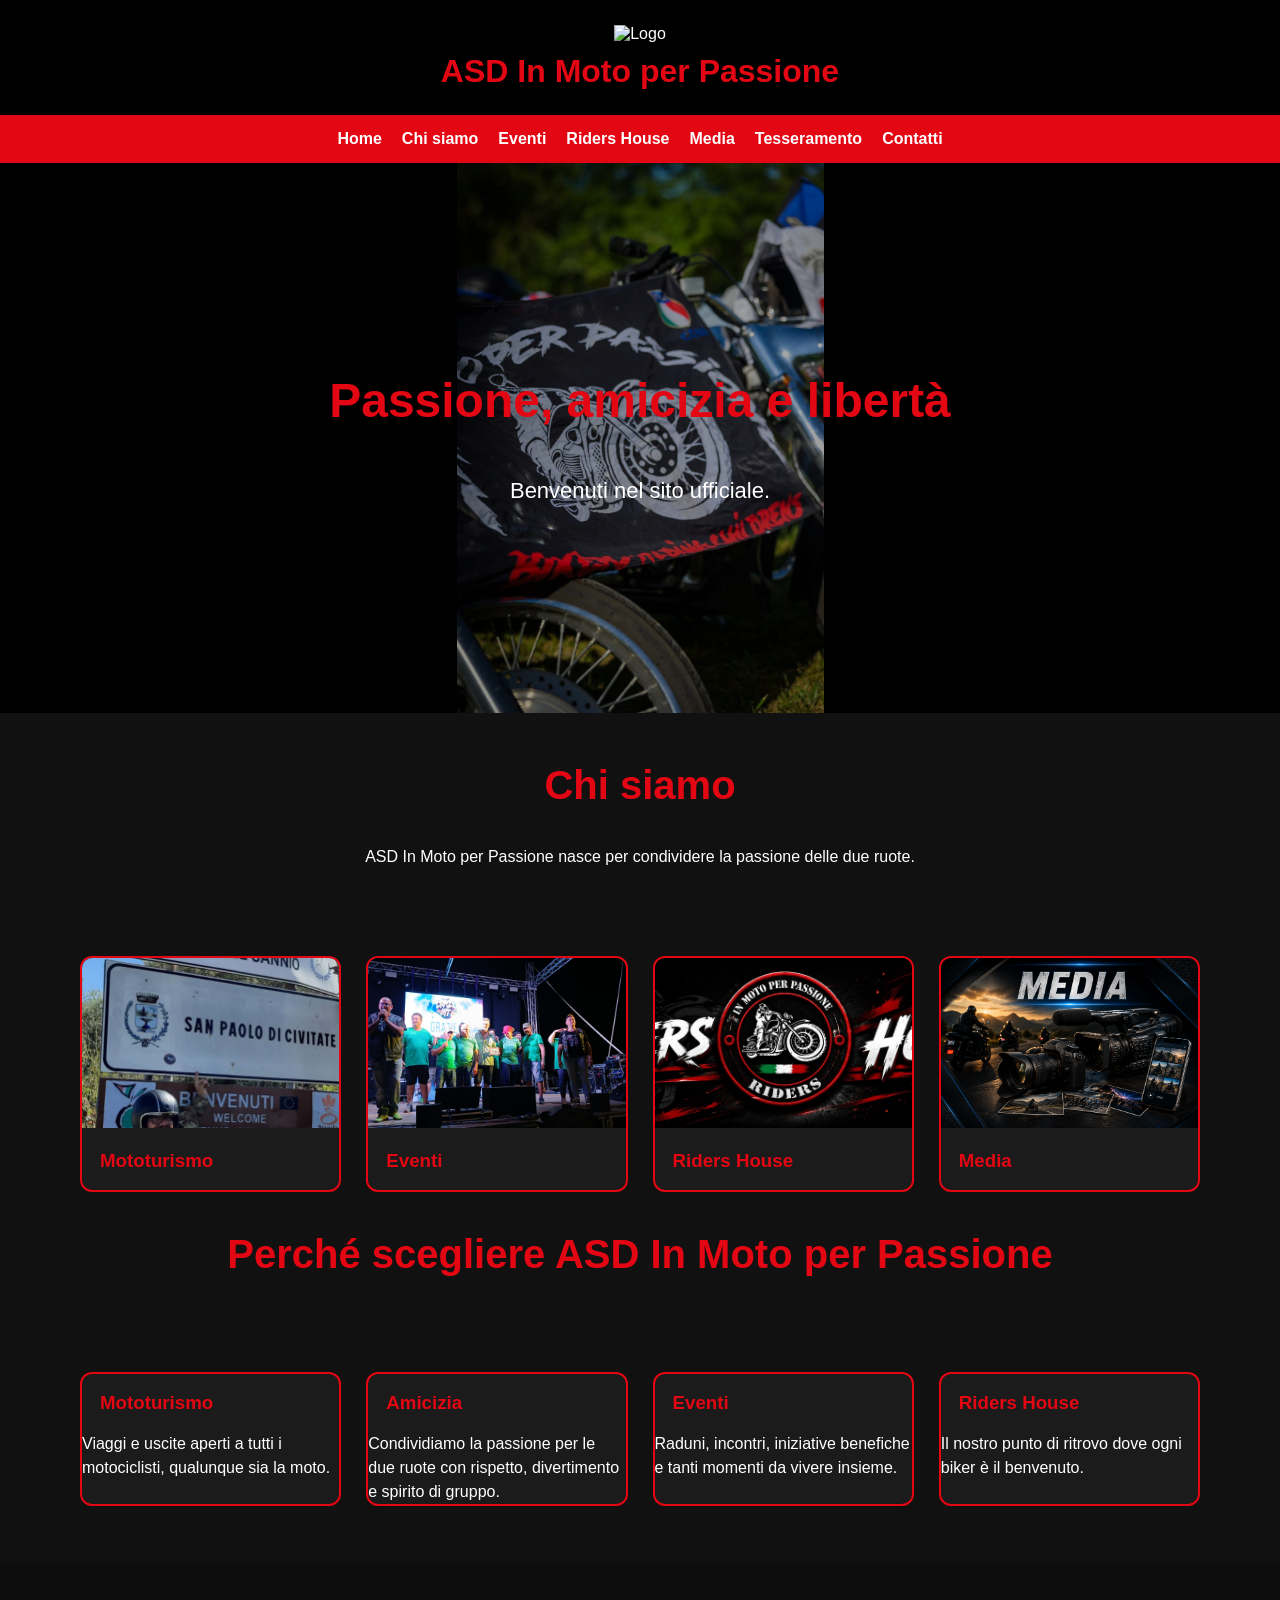
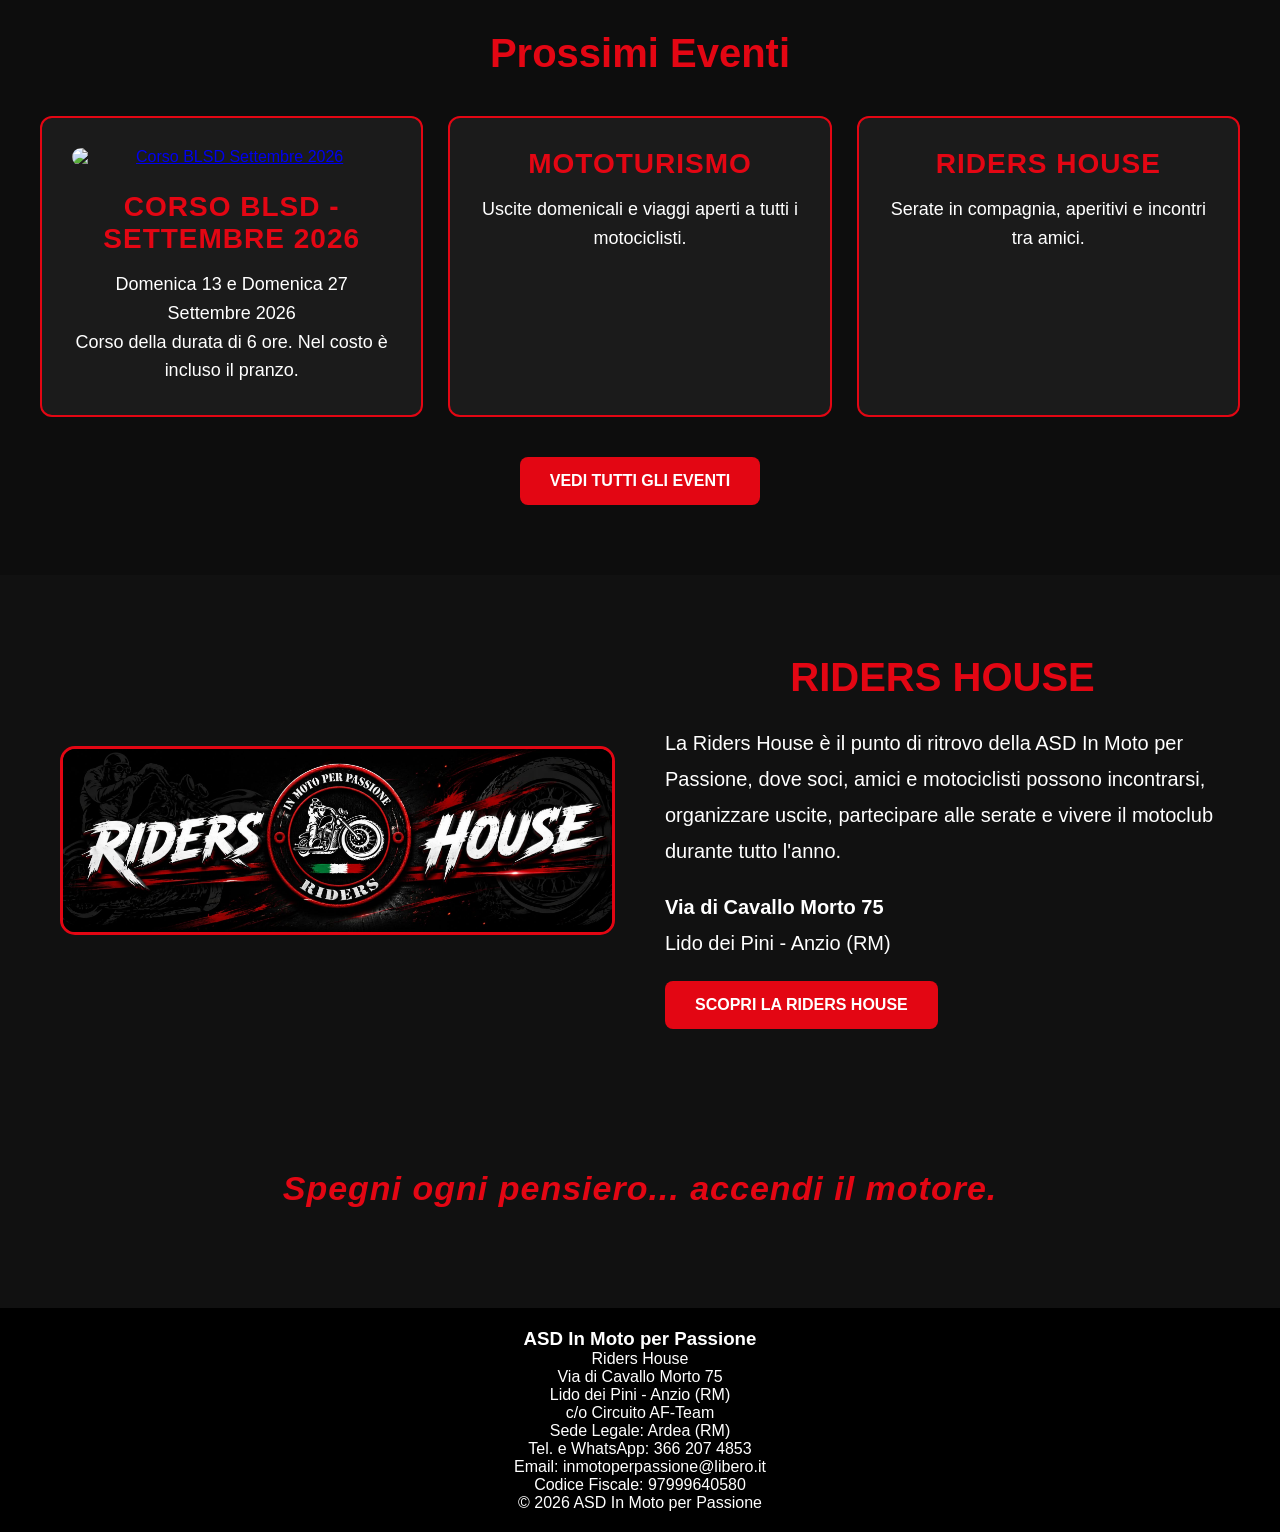
==== index.html @ 9c7b8a64 "Add files via upload" ====
<!DOCTYPE html><html lang="it"><head><meta charset="UTF-8"><meta name="viewport" content="width=device-width,initial-scale=1"><title>ASD In Moto per Passione</title><link rel="stylesheet" href="css/style.css"></head><body>
<header><img class="logo" src="images/logo.png" alt="Logo"><h1>ASD In Moto per Passione</h1></header>
<nav>
    <a href="index.html">Home</a>
    <a href="chi-siamo.html">Chi siamo</a>
    <a href="eventi.html">Eventi</a>
    <a href="riders-house.html">Riders House</a>
    <a href="media.html">Media</a>
    <a href="tesseramento.html">Tesseramento</a>
    <a href="contatti.html">Contatti</a>
</nav>
<section class="hero"><div class="hero-text"><h2>Passione, amicizia e libertà</h2><p>Benvenuti nel sito ufficiale.</p></div></section>
<section class="chi-siamo"><h2>Chi siamo</h2><p>ASD In Moto per Passione nasce per condividere la passione delle due ruote.</p></section>
<section class="cards">
<div class="card"><img src="images/cards/Mototurismo.jpg"><h3>Mototurismo</h3></div>
<div class="card"><img src="images/cards/eventi.jpg"><h3>Eventi</h3></div>
<div class="card"><img src="images/cards/Ridershouse.jpg"><h3>Riders House</h3></div>
<div class="card"><img src="images/cards/media.jpg" alt="Media"><h3>Media</h3>
</div>
</div>
</section>

<section class="chi-perche">

    <h2>Perché scegliere ASD In Moto per Passione</h2>

    <div class="cards">

        <div class="card">
            <h3>Mototurismo</h3>
            <p>Viaggi e uscite aperti a tutti i motociclisti, qualunque sia la moto.</p>
        </div>

        <div class="card">
            <h3>Amicizia</h3>
            <p>Condividiamo la passione per le due ruote con rispetto, divertimento e spirito di gruppo.</p>
        </div>

        <div class="card">
            <h3>Eventi</h3>
            <p>Raduni, incontri, iniziative benefiche e tanti momenti da vivere insieme.</p>
        </div>

        <div class="card">
            <h3>Riders House</h3>
            <p>Il nostro punto di ritrovo dove ogni biker è il benvenuto.</p>
        </div>

    </div>

</section>

<section class="prossimi-eventi">

    <h2>Prossimi Eventi</h2>

    <div class="eventi-grid">

    <div class="evento-card">

        <a href="eventi.html">
            <img src="images/corso-blsd-settembre-2026.jpg"
                 alt="Corso BLSD Settembre 2026">
        </a>

        <h3>Corso BLSD - Settembre 2026</h3>

        <p>
            Domenica 13 e Domenica 27 Settembre 2026
        </p>

        <p>
            Corso della durata di 6 ore.
            Nel costo è incluso il pranzo.
        </p>

    </div>


    <div class="evento-card">

        <h3>Mototurismo</h3>

        <p>
            Uscite domenicali e viaggi aperti
            a tutti i motociclisti.
        </p>

    </div>


    <div class="evento-card">

        <h3>Riders House</h3>

        <p>
            Serate in compagnia, aperitivi
            e incontri tra amici.
        </p>

    </div>


</div>

    <p style="margin-top:40px;">
        <a href="eventi.html" class="btn-evento">VEDI TUTTI GLI EVENTI</a>
    </p>

</section>

<section class="riders-home">

    <div class="riders-img">
        <img src="images/cards/Ridershouse.jpg" alt="Riders House">
    </div>

    <div class="riders-info">

        <h2>RIDERS HOUSE</h2>

        <p>
            La Riders House è il punto di ritrovo della ASD In Moto per Passione,
            dove soci, amici e motociclisti possono incontrarsi, organizzare uscite,
            partecipare alle serate e vivere il motoclub durante tutto l'anno.
        </p>

        <p>
            <strong>Via di Cavallo Morto 75</strong><br>
            Lido dei Pini - Anzio (RM)
        </p>

        <a href="riders-house.html" class="btn-evento">
            SCOPRI LA RIDERS HOUSE
        </a>

    </div>

</section>

<section class="motto">

    <p>
        Spegni ogni pensiero... accendi il motore.
    </p>

</section>

<footer>

    <h3>ASD In Moto per Passione</h3>

    <p>
        Riders House<br>
        Via di Cavallo Morto 75<br>
        Lido dei Pini - Anzio (RM)<br>
        c/o Circuito AF-Team
    </p>

    <p>
        Sede Legale: Ardea (RM)
    </p>

    <p>
        Tel. e WhatsApp: 366 207 4853<br>
        Email: inmotoperpassione@libero.it
    </p>

    <p>
        Codice Fiscale: 97999640580
    </p>

    <p>
        © 2026 ASD In Moto per Passione
    </p>

</footer>

</body>
</html>
---- css/style.css ----
*{margin:0;padding:0;box-sizing:border-box}
body{font-family:Arial,sans-serif;background:#111;color:#fff}
header{background:#000;text-align:center;padding:25px}
.logo{width:160px;margin-bottom:10px}
header h1{color:#e30613}
nav{display:flex;justify-content:center;gap:20px;background:#e30613;padding:15px;flex-wrap:wrap}
nav a{color:#fff;text-decoration:none;font-weight:bold}
nav a:hover{color:#000}
.hero{
    position:relative;
    height:550px;
    background:url('../images/Home/Bandiera.jpg') center center / contain no-repeat;
    background-color:#000;
}

.hero-text{position:absolute;inset:0;display:flex;flex-direction:column;justify-content:center;align-items:center;text-align:center;background:rgba(0,0,0,.35)}
.hero-text h2{font-size:48px}
.hero-text p{
    font-size:22px;
    margin-top:10px;
    text-align:center;
    width:100%;
}
.chi-siamo{padding:50px 20px;text-align:center}
section h2{
    text-align:center;
    color:#e30613;
    font-size:40px;
    margin-bottom:40px;
}
.cards{display:grid;grid-template-columns:repeat(auto-fit,minmax(220px,1fr));gap:25px;padding:40px;max-width:1200px;margin:auto}
.card{background:#1b1b1b;border:2px solid #e30613;border-radius:12px;overflow:hidden;transition:.3s}
.card:hover{transform:translateY(-8px)}
.card img{width:100%;height:170px;object-fit:cover}
.card h3{padding:18px;color:#e30613}
footer{background:#000;text-align:center;padding:20px;margin-top:40px}
.prossimi-eventi{
    padding:70px 20px;
    background:#0d0d0d;
    text-align:center;
}

.prossimi-eventi h2{
    color:#e30613;
    font-size:40px;
    margin-bottom:40px;
}

.eventi-grid{
    display:grid;
    grid-template-columns:repeat(auto-fit,minmax(240px,1fr));
    gap:25px;
    max-width:1200px;
    margin:auto;
}

.evento-card{
    background:#1b1b1b;
    border:2px solid #e30613;
    border-radius:12px;
    padding:30px;
}

.evento-card h3{
    color:#e30613;
    margin-bottom:20px;
    font-size:24px;
    letter-spacing:1px;
    text-transform:uppercase;
}

.btn-evento{
    display:inline-block;
    padding:15px 30px;
    background:#e30613;
    color:white;
    text-decoration:none;
    border-radius:8px;
    font-weight:bold;
}

.btn-evento:hover{
    background:white;
    color:#e30613;
}.riders-home{
    max-width:1200px;
    margin:80px auto;
    padding:0 20px;
    display:flex;
    align-items:center;
    gap:50px;
    flex-wrap:wrap;
}

.riders-img{
    flex:1;
}

.riders-img img{
    width:100%;
    border-radius:15px;
    border:3px solid #e30613;
}

.riders-info{
    flex:1;
}

.riders-info h2{
    color:#e30613;
    font-size:40px;
    margin-bottom:25px;
}

.riders-info p{
    font-size:20px;
    line-height:1.8;
    margin-bottom:20px;
}.menu {
    display: flex;
    justify-content: center;
    gap: 25px;
    padding: 15px;
    background: #111;
}

.menu a {
    color: white;
    text-decoration: none;
    font-size: 18px;
    font-weight: bold;
}

.menu a:hover {
    color: #e30613;
}.immagine-riders {
    width: 70%;
    max-width: 900px;
    height: auto;
    display: block;
    margin: 30px auto;
    border-radius: 15px;
}.hero-riders{
    text-align:center;
    padding:40px 20px;
}

.hero-riders .immagine-riders{
    width:70%;
    max-width:900px;
    height:auto;
    display:block;
    margin:0 auto;
    border-radius:15px;
}

.hero-riders .hero-text{
    position:relative;
    background:none;
    margin-top:25px;
}.servizi-riders {
    display:grid;
    grid-template-columns:repeat(auto-fit,minmax(220px,1fr));
    gap:25px;
    padding:50px 20px;
    max-width:1200px;
    margin:auto;
}

.card-riders {
    background:#1b1b1b;
    border:2px solid #e30613;
    border-radius:12px;
    padding:25px;
    text-align:center;
    transition:.3s;
}

.card-riders:hover {
    transform:translateY(-8px);
}

.card-riders h3 {
    color:#e30613;
    font-size:24px;
    margin-bottom:15px;
}

.card-riders p {
    line-height:1.6;
}.lista-eventi {
    max-width:1000px;
    margin:40px auto;
    padding:0 20px;
}

.evento-card {
    background:#1b1b1b;
    border:2px solid #e30613;
    border-radius:12px;
    padding:30px;
    text-align:center;
}

.evento-card h3 {
    color:#e30613;
    font-size:28px;
    margin-bottom:15px;
}

.evento-card p {
    font-size:18px;
    line-height:1.6;
}.evento-card img {
    width:100%;
    max-width:700px;
    height:auto;
    display:block;
    margin:0 auto 25px;
    border-radius:12px;
}/* Ridimensionamento card Tesseramento */


.chi-perche .card {
    max-width: 300px;
    margin: 15px auto;
}

.chi-perche .card p {
    font-size: 16px;
    line-height: 1.5;
}.motto{
    text-align:center;
    padding:60px 20px;
    background:#111;
}

.motto p{
    font-size:34px;
    font-style:italic;
    color:#e30613;
    font-weight:bold;
    letter-spacing:1px;
}.contatti-intro{
    text-align:center;
    line-height:1.6;
    font-size:18px;
    margin-bottom:30px;
}
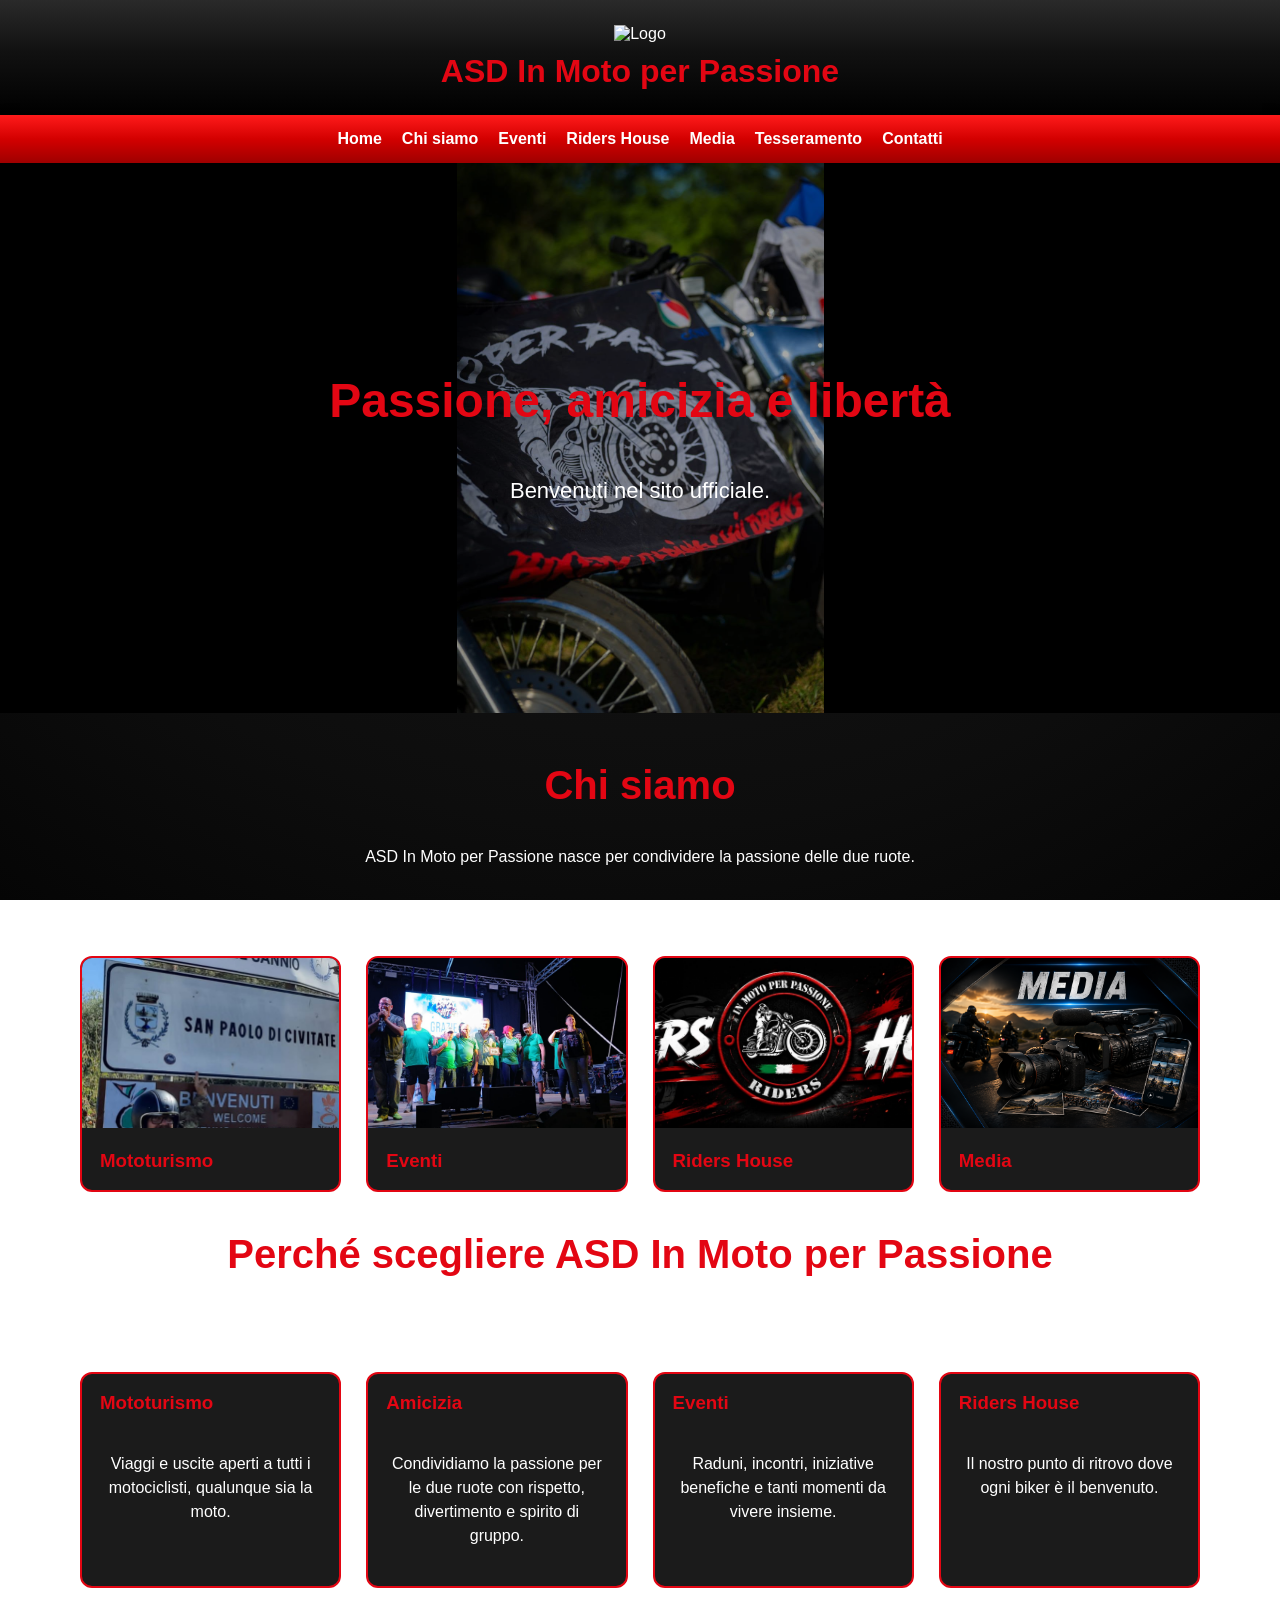
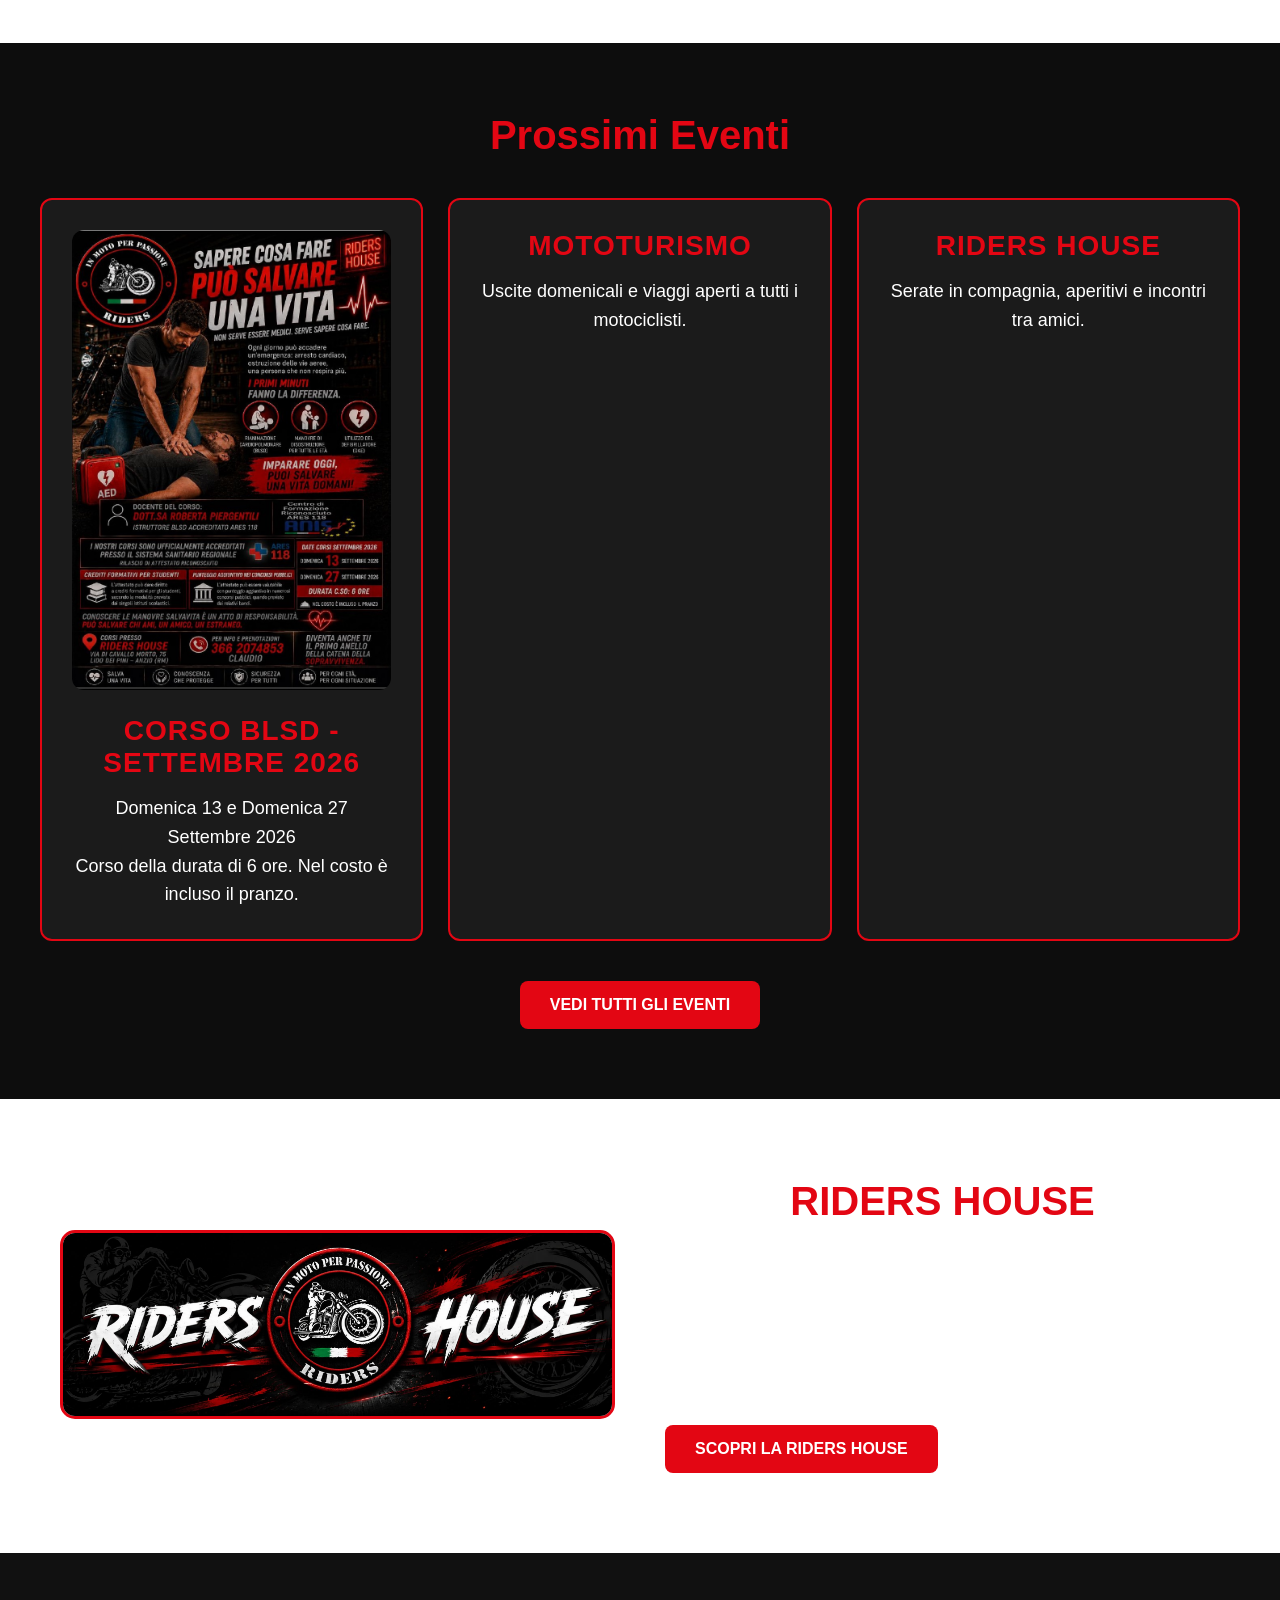
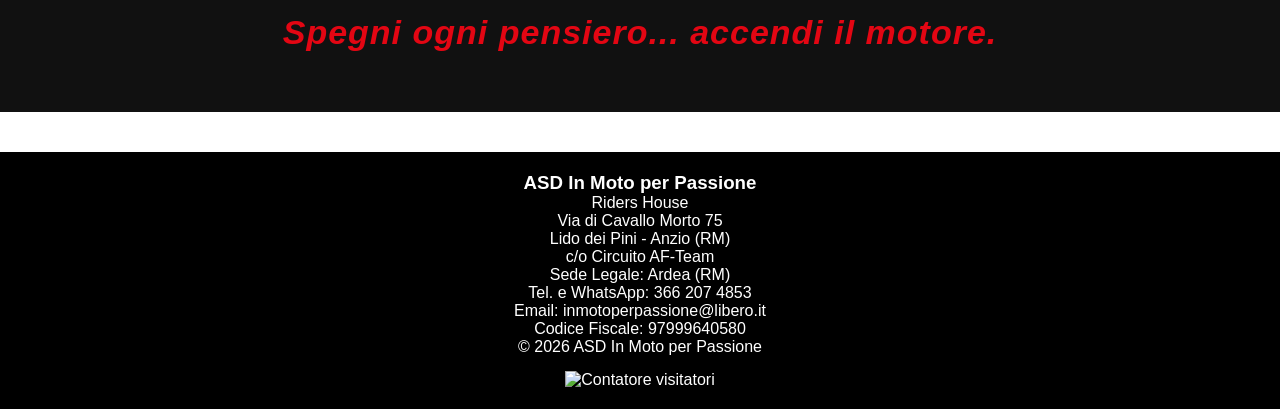
==== commit ac925a05: "Add files via upload" ====
--- a/index.html
+++ b/index.html
@@ -173,7 +173,11 @@
     <p>
         © 2026 ASD In Moto per Passione
     </p>
-
+<div style="text-align:center; margin-top:15px;">
+    <img
+        src="https://visitor-badge.laobi.icu/badge?page_id=bobber1970.in-moto-per-passione&left_text=Visitatori"
+        alt="Contatore visitatori">
+</div>
 </footer>
 
 </body>
--- a/css/style.css
+++ b/css/style.css
@@ -1,9 +1,48 @@
 *{margin:0;padding:0;box-sizing:border-box}
-body{font-family:Arial,sans-serif;background:#111;color:#fff}
-header{background:#000;text-align:center;padding:25px}
+body{
+    font-family:Arial,sans-serif;
+    color:#fff;
+
+    background:
+    radial-gradient(circle at top,#2a2a2a 0%,#151515 40%,#0d0d0d 75%,#050505 100%);
+
+    background-attachment:fixed;
+}
+header{
+    background:
+    linear-gradient(
+        to bottom,
+        #2a2a2a 0%,
+        #111111 45%,
+        #000000 100%
+    );
+
+    text-align:center;
+    padding:25px;
+
+    box-shadow:
+    0 4px 15px rgba(0,0,0,.45);
+}
 .logo{width:160px;margin-bottom:10px}
 header h1{color:#e30613}
-nav{display:flex;justify-content:center;gap:20px;background:#e30613;padding:15px;flex-wrap:wrap}
+nav{
+display:flex;
+justify-content:center;
+gap:20px;
+padding:15px;
+flex-wrap:wrap;
+
+background:
+linear-gradient(
+180deg,
+#ff1b1b,
+#d30000,
+#9f0000
+);
+
+box-shadow:
+0 3px 12px rgba(0,0,0,.35);
+}
 nav a{color:#fff;text-decoration:none;font-weight:bold}
 nav a:hover{color:#000}
 .hero{
@@ -22,6 +61,13 @@
     width:100%;
 }
 .chi-siamo{padding:50px 20px;text-align:center}
+.chi-perche p{
+    max-width:900px;
+    margin:20px auto;
+    font-size:16px;
+    line-height:1.8;
+    text-align:center;
+}
 section h2{
     text-align:center;
     color:#e30613;
@@ -33,6 +79,11 @@
 .card:hover{transform:translateY(-8px)}
 .card img{width:100%;height:170px;object-fit:cover}
 .card h3{padding:18px;color:#e30613}
+.card p{
+    font-size:15px;
+    line-height:1.5;
+    padding:0 18px 18px;
+}
 footer{background:#000;text-align:center;padding:20px;margin-top:40px}
 .prossimi-eventi{
     padding:70px 20px;
@@ -113,8 +164,8 @@
 }
 
 .riders-info p{
-    font-size:20px;
-    line-height:1.8;
+    font-size:16px;
+    line-height:1.7;
     margin-bottom:20px;
 }.menu {
     display: flex;
@@ -227,9 +278,18 @@
 }
 
 .chi-perche .card p {
-    font-size: 16px;
-    line-height: 1.5;
-}.motto{
+    font-size:16px;
+    line-height:1.5;
+}
+
+.chi-perche > p{
+    max-width:900px;
+    margin:20px auto;
+    font-size:16px;
+    line-height:1.7;
+    text-align:center;
+}
+.motto{
     text-align:center;
     padding:60px 20px;
     background:#111;
@@ -241,9 +301,8 @@
     color:#e30613;
     font-weight:bold;
     letter-spacing:1px;
-}.contatti-intro{
-    text-align:center;
-    line-height:1.6;
-    font-size:18px;
-    margin-bottom:30px;
-}+
+}.contatti
+    width:100%;
+    max-width:1000px;
+    margin:0 auto;
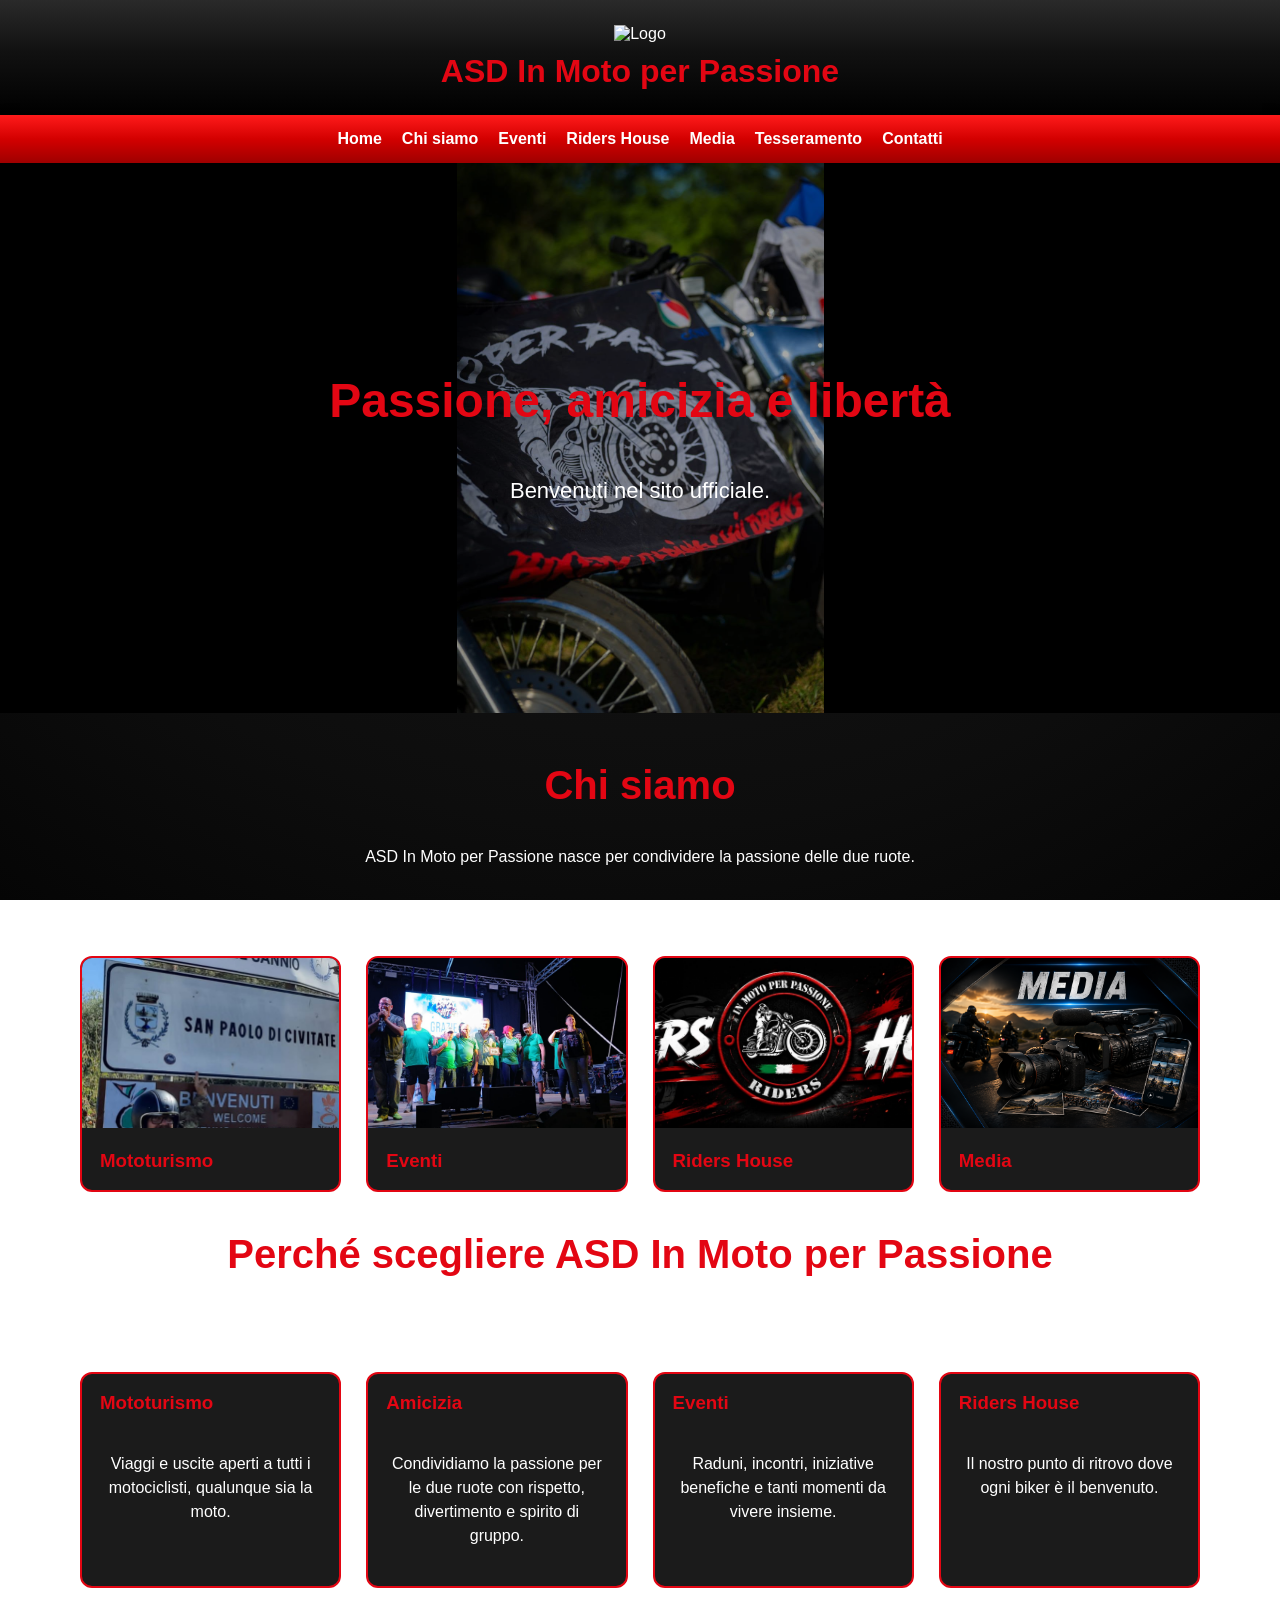
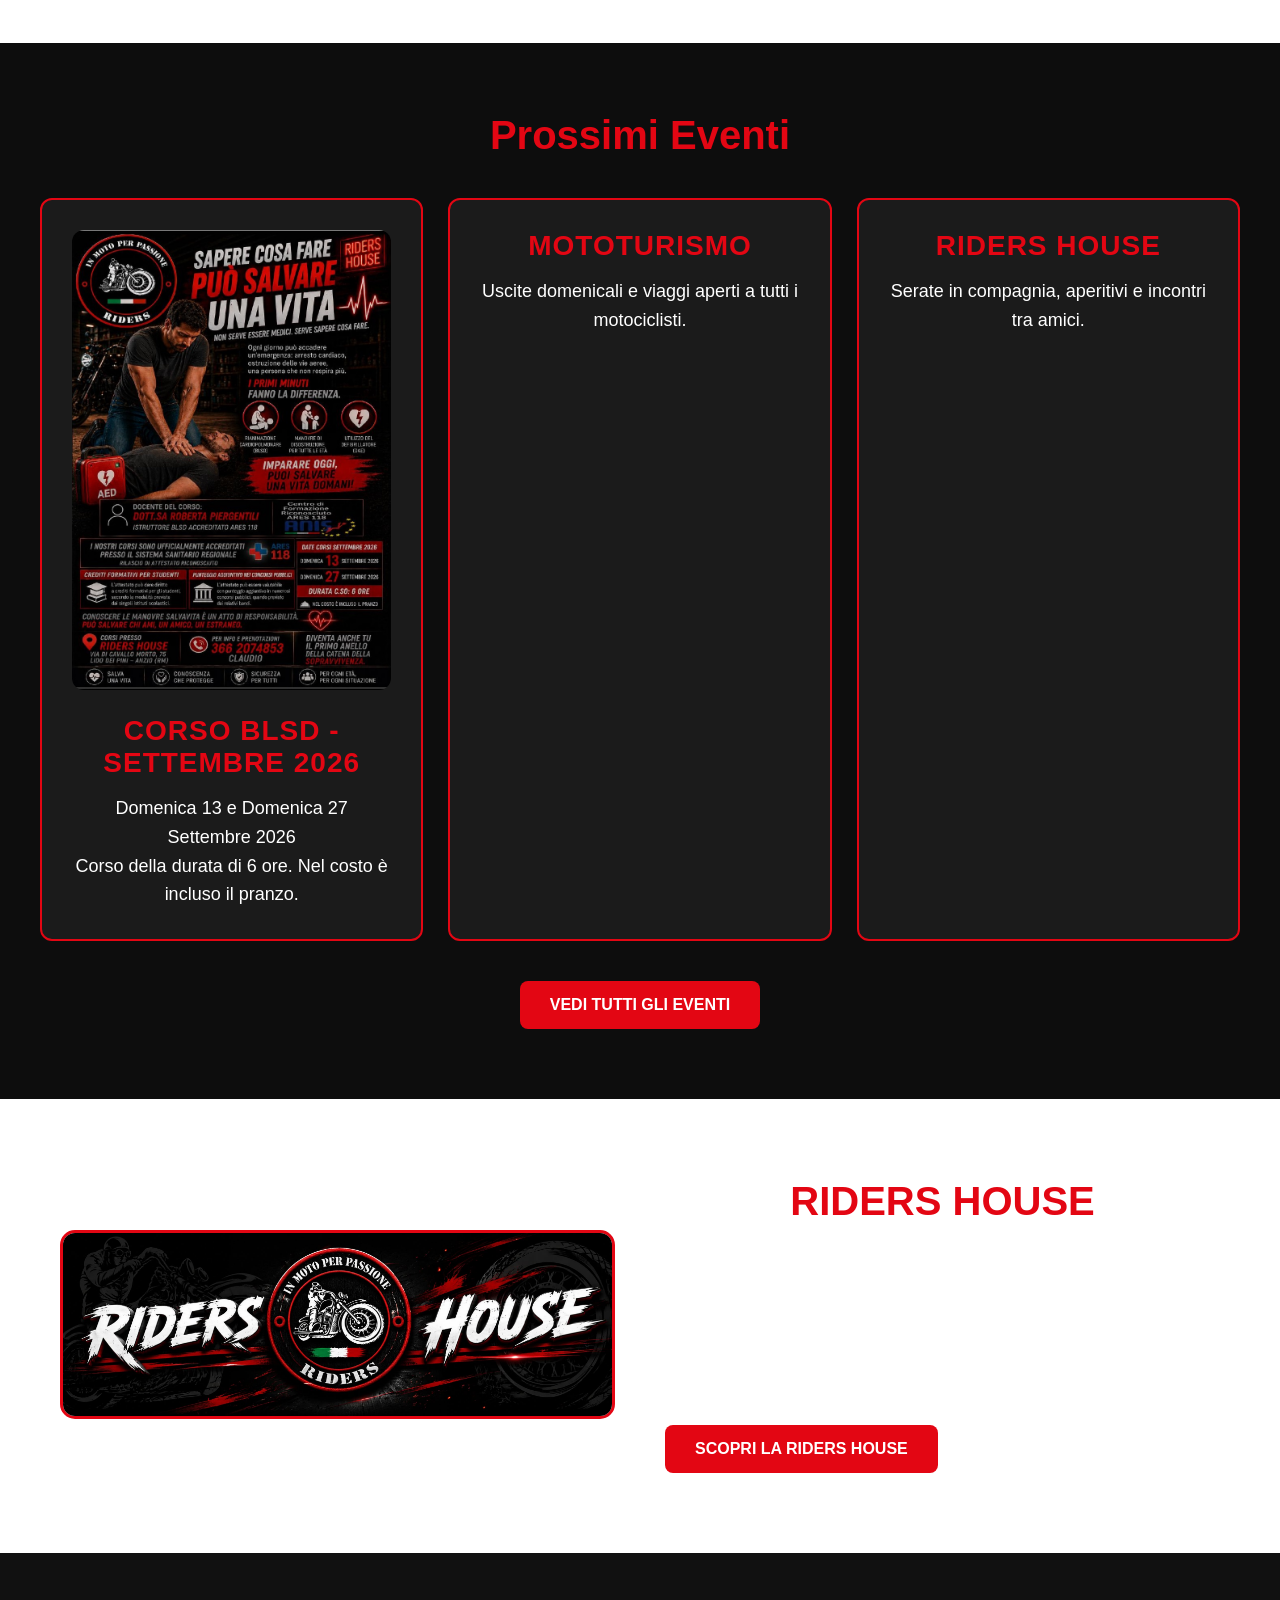
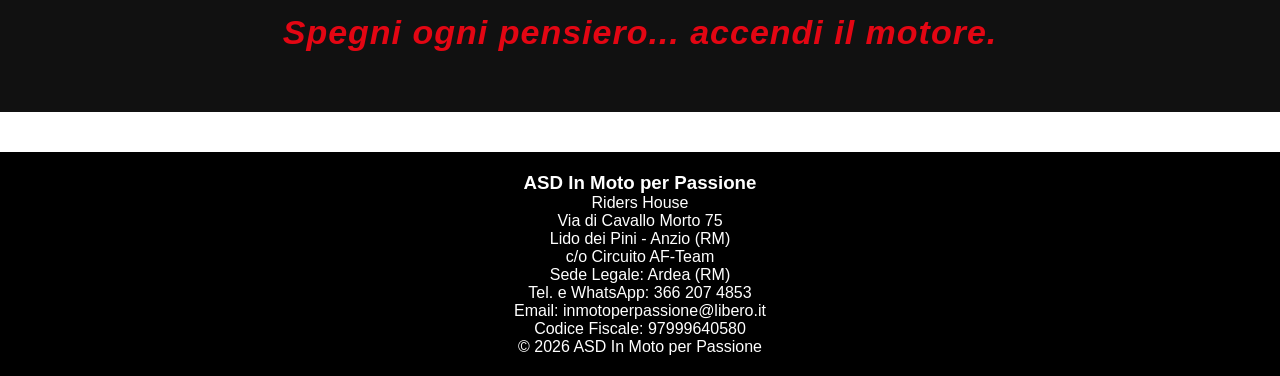
==== commit 55ad730b: "Add files via upload" ====
--- a/index.html
+++ b/index.html
@@ -1,4 +1,14 @@
-<!DOCTYPE html><html lang="it"><head><meta charset="UTF-8"><meta name="viewport" content="width=device-width,initial-scale=1"><title>ASD In Moto per Passione</title><link rel="stylesheet" href="css/style.css"></head><body>
+<!DOCTYPE html><html lang="it"><head><meta charset="UTF-8"><meta name="viewport" content="width=device-width,initial-scale=1"><title>ASD In Moto per Passione</title><link rel="stylesheet" href="css/style.css">
+    <!-- Google tag (gtag.js) -->
+<script async src="https://www.googletagmanager.com/gtag/js?id=G-K2HB50NRKP"></script>
+<script>
+  window.dataLayer = window.dataLayer || [];
+  function gtag(){dataLayer.push(arguments);}
+  gtag('js', new Date());
+
+  gtag('config', 'G-K2HB50NRKP');
+</script>
+</head><body>
 <header><img class="logo" src="images/logo.png" alt="Logo"><h1>ASD In Moto per Passione</h1></header>
 <nav>
     <a href="index.html">Home</a>
@@ -173,11 +183,7 @@
     <p>
         © 2026 ASD In Moto per Passione
     </p>
-<div style="text-align:center; margin-top:15px;">
-    <img
-        src="https://visitor-badge.laobi.icu/badge?page_id=bobber1970.in-moto-per-passione&left_text=Visitatori"
-        alt="Contatore visitatori">
-</div>
+
 </footer>
 
 </body>
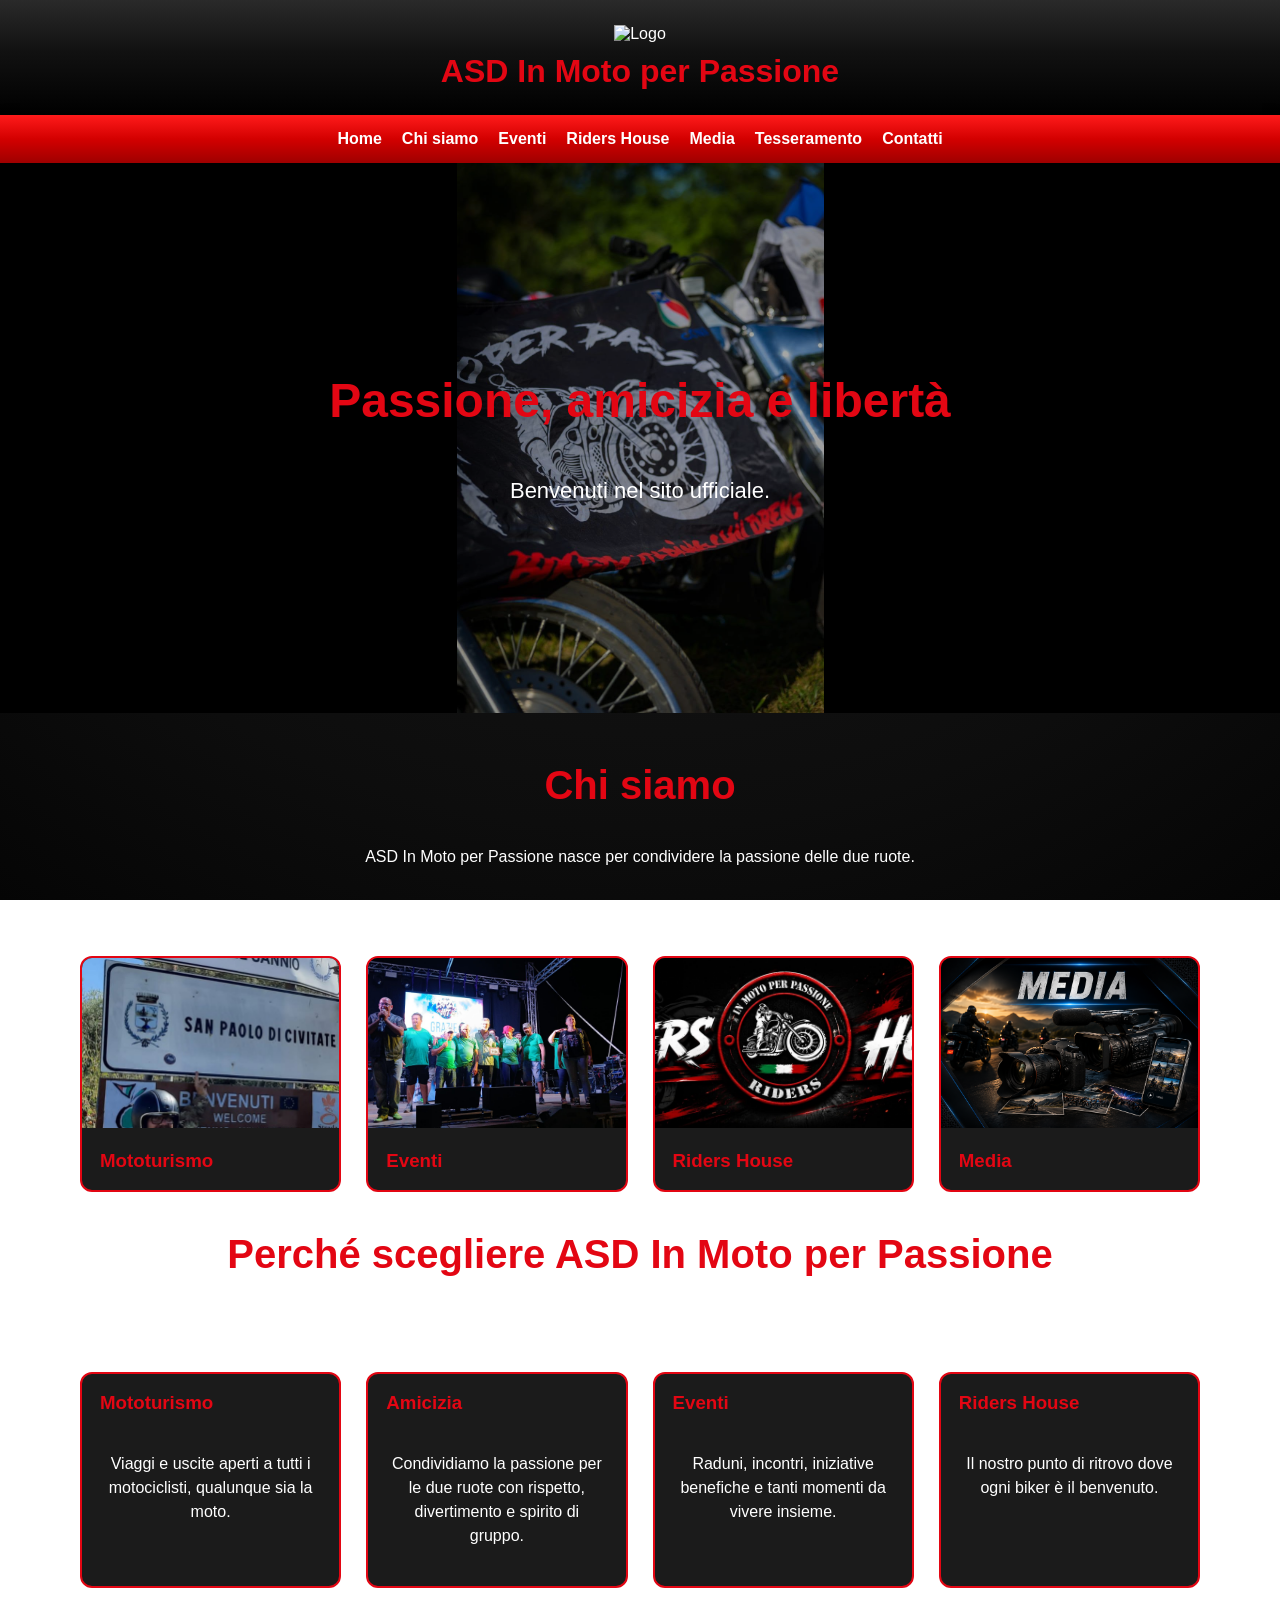
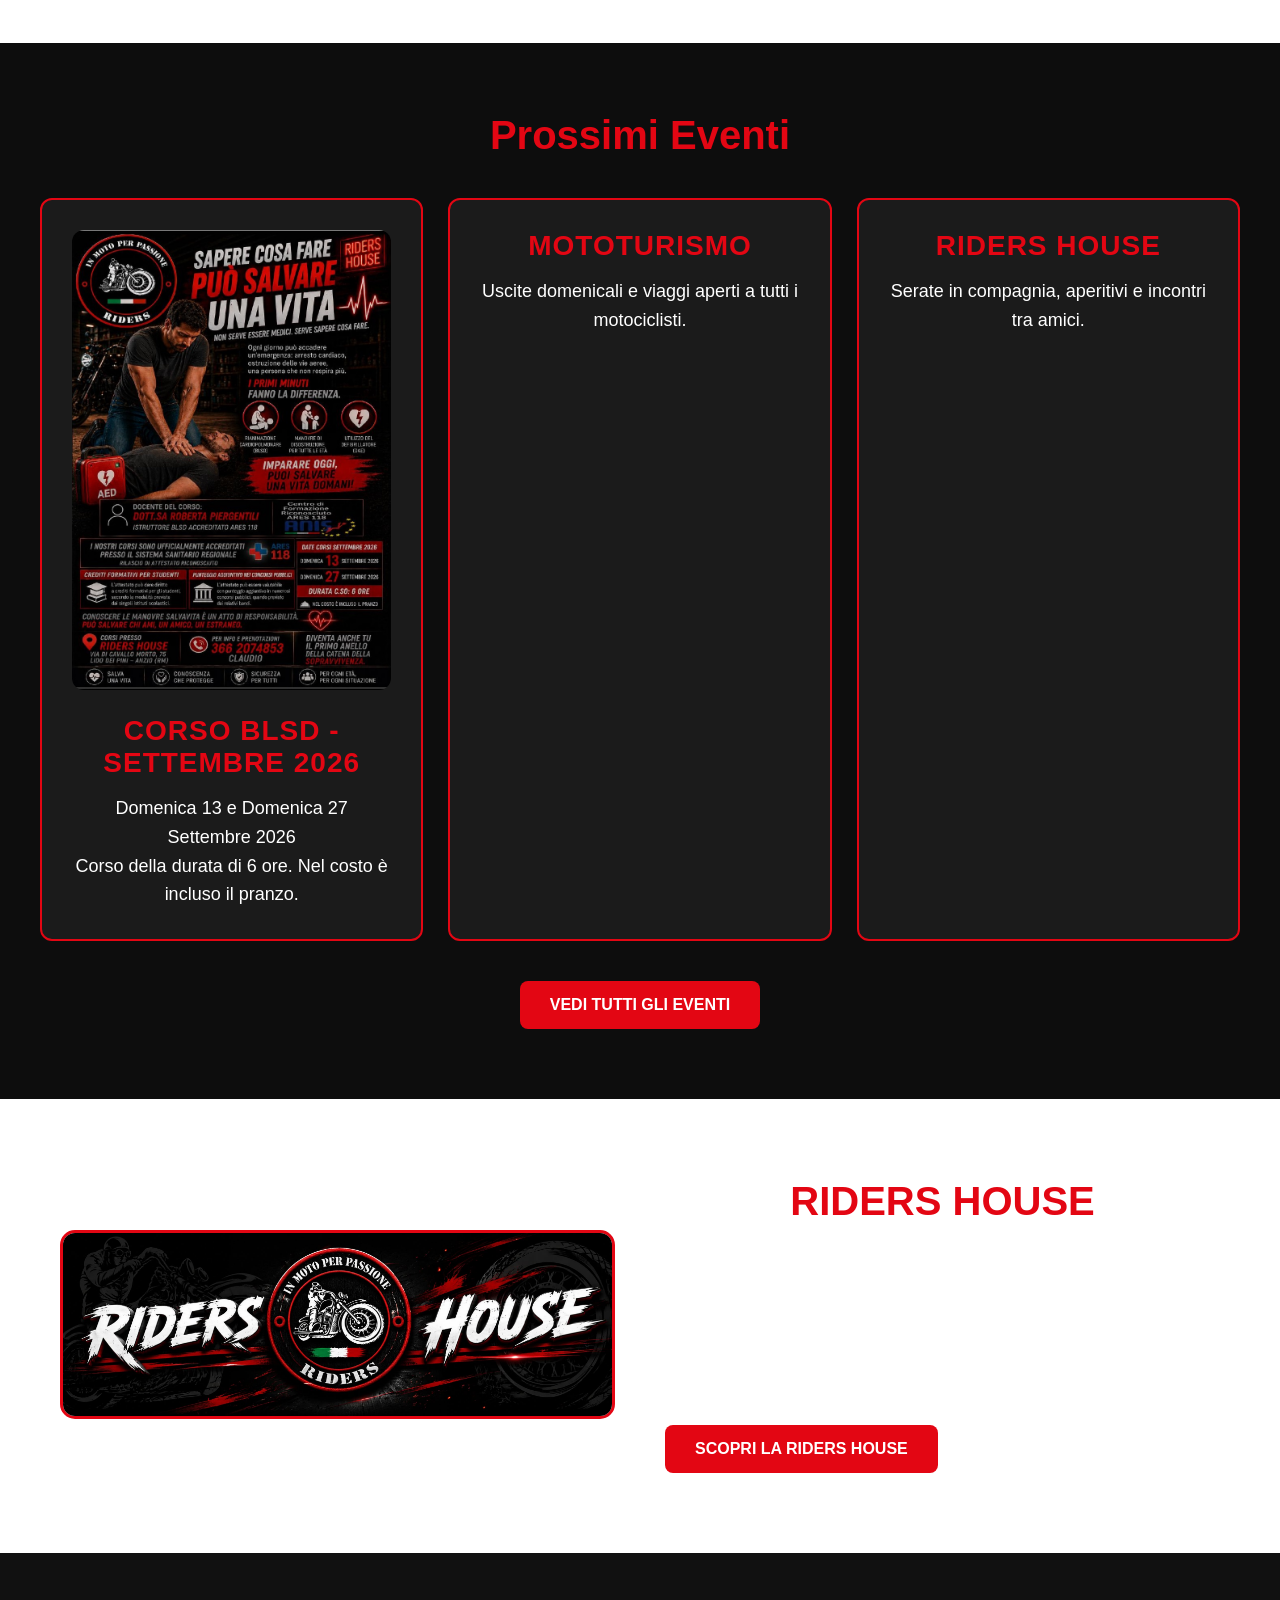
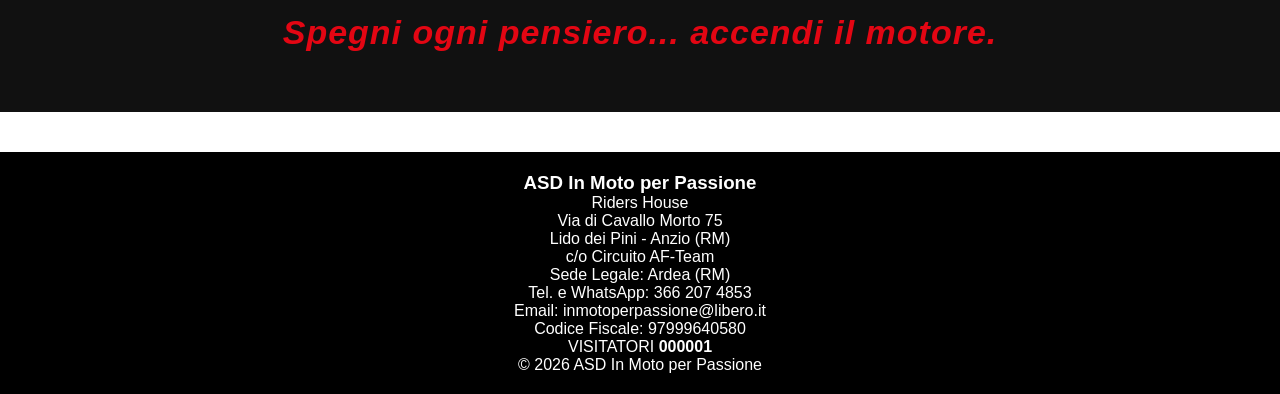
==== commit 06c9cc3f: "Add files via upload" ====
--- a/index.html
+++ b/index.html
@@ -177,12 +177,17 @@
     </p>
 
     <p>
-        Codice Fiscale: 97999640580
-    </p>
+    Codice Fiscale: 97999640580
+</p>
 
-    <p>
-        © 2026 ASD In Moto per Passione
-    </p>
+<div class="visitor-counter">
+    <span>VISITATORI</span>
+    <strong>000001</strong>
+</div>
+
+<p>
+    © 2026 ASD In Moto per Passione
+</p>
 
 </footer>
 
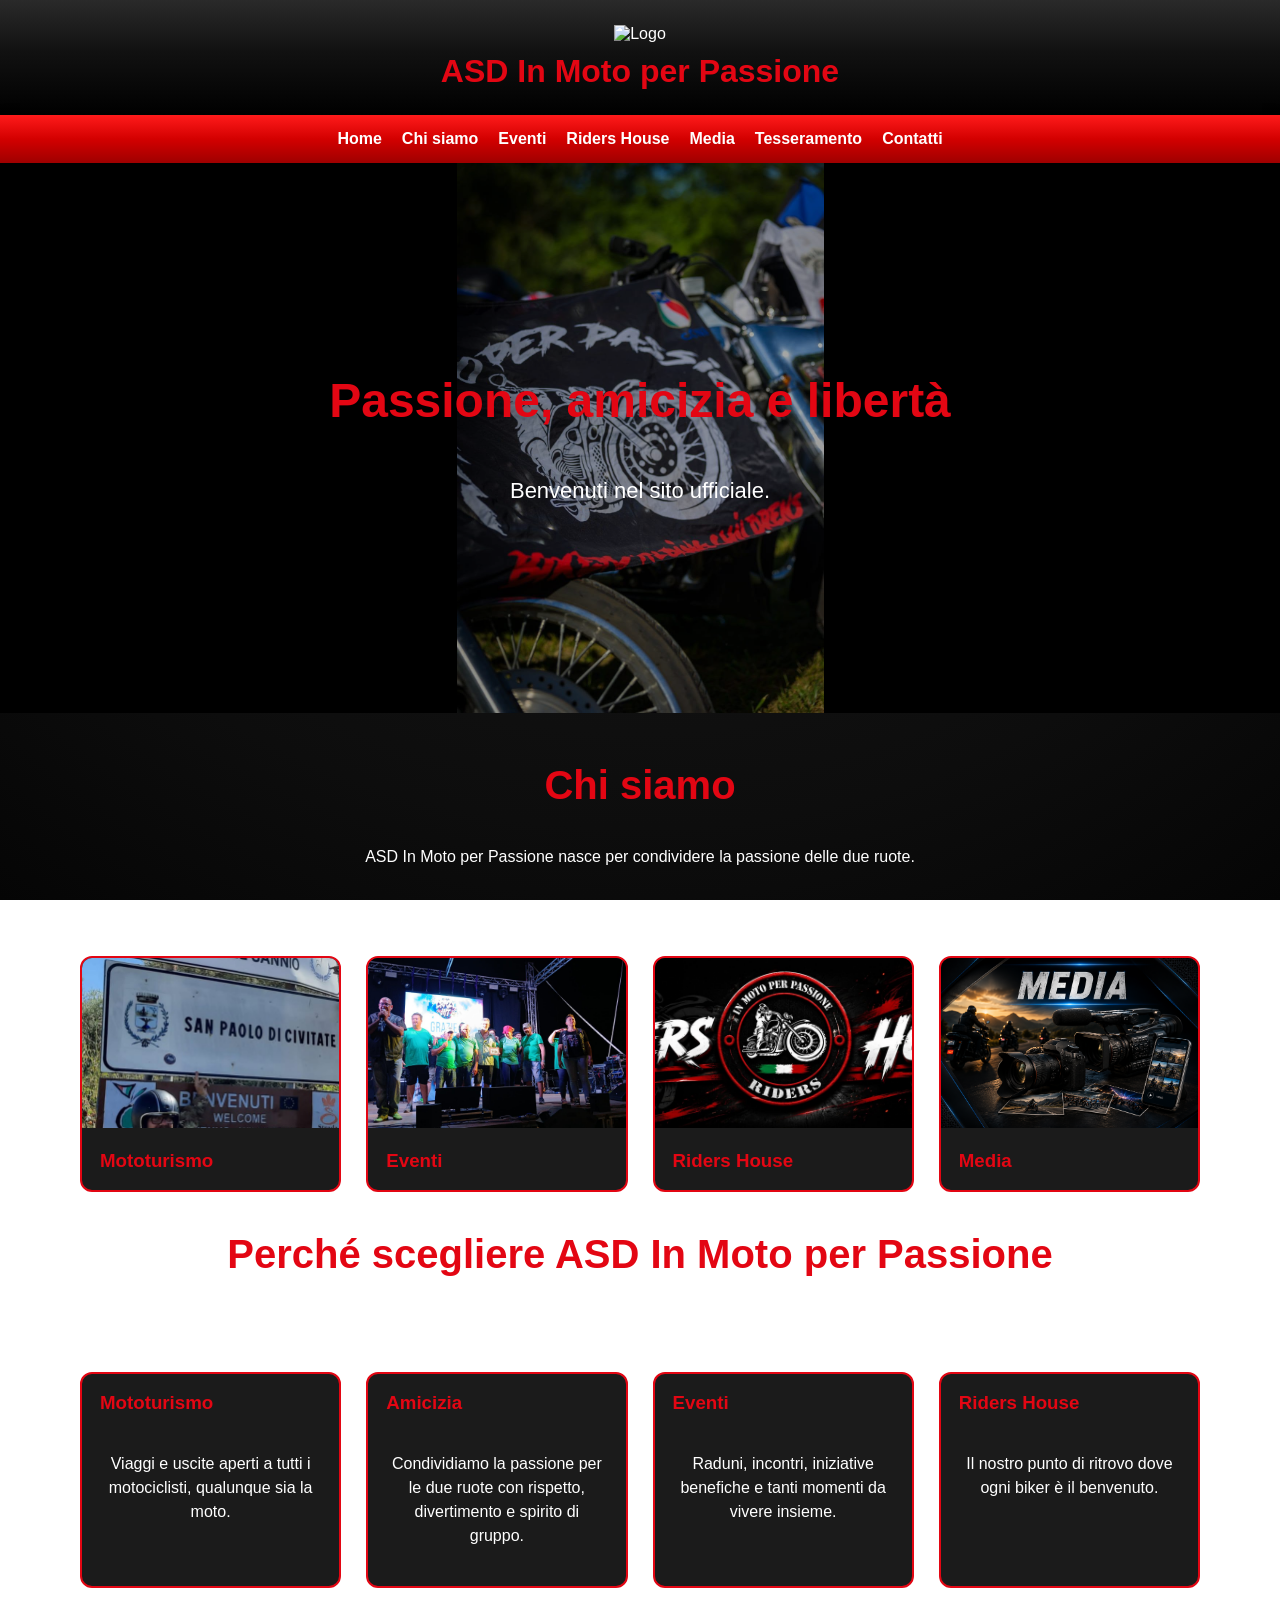
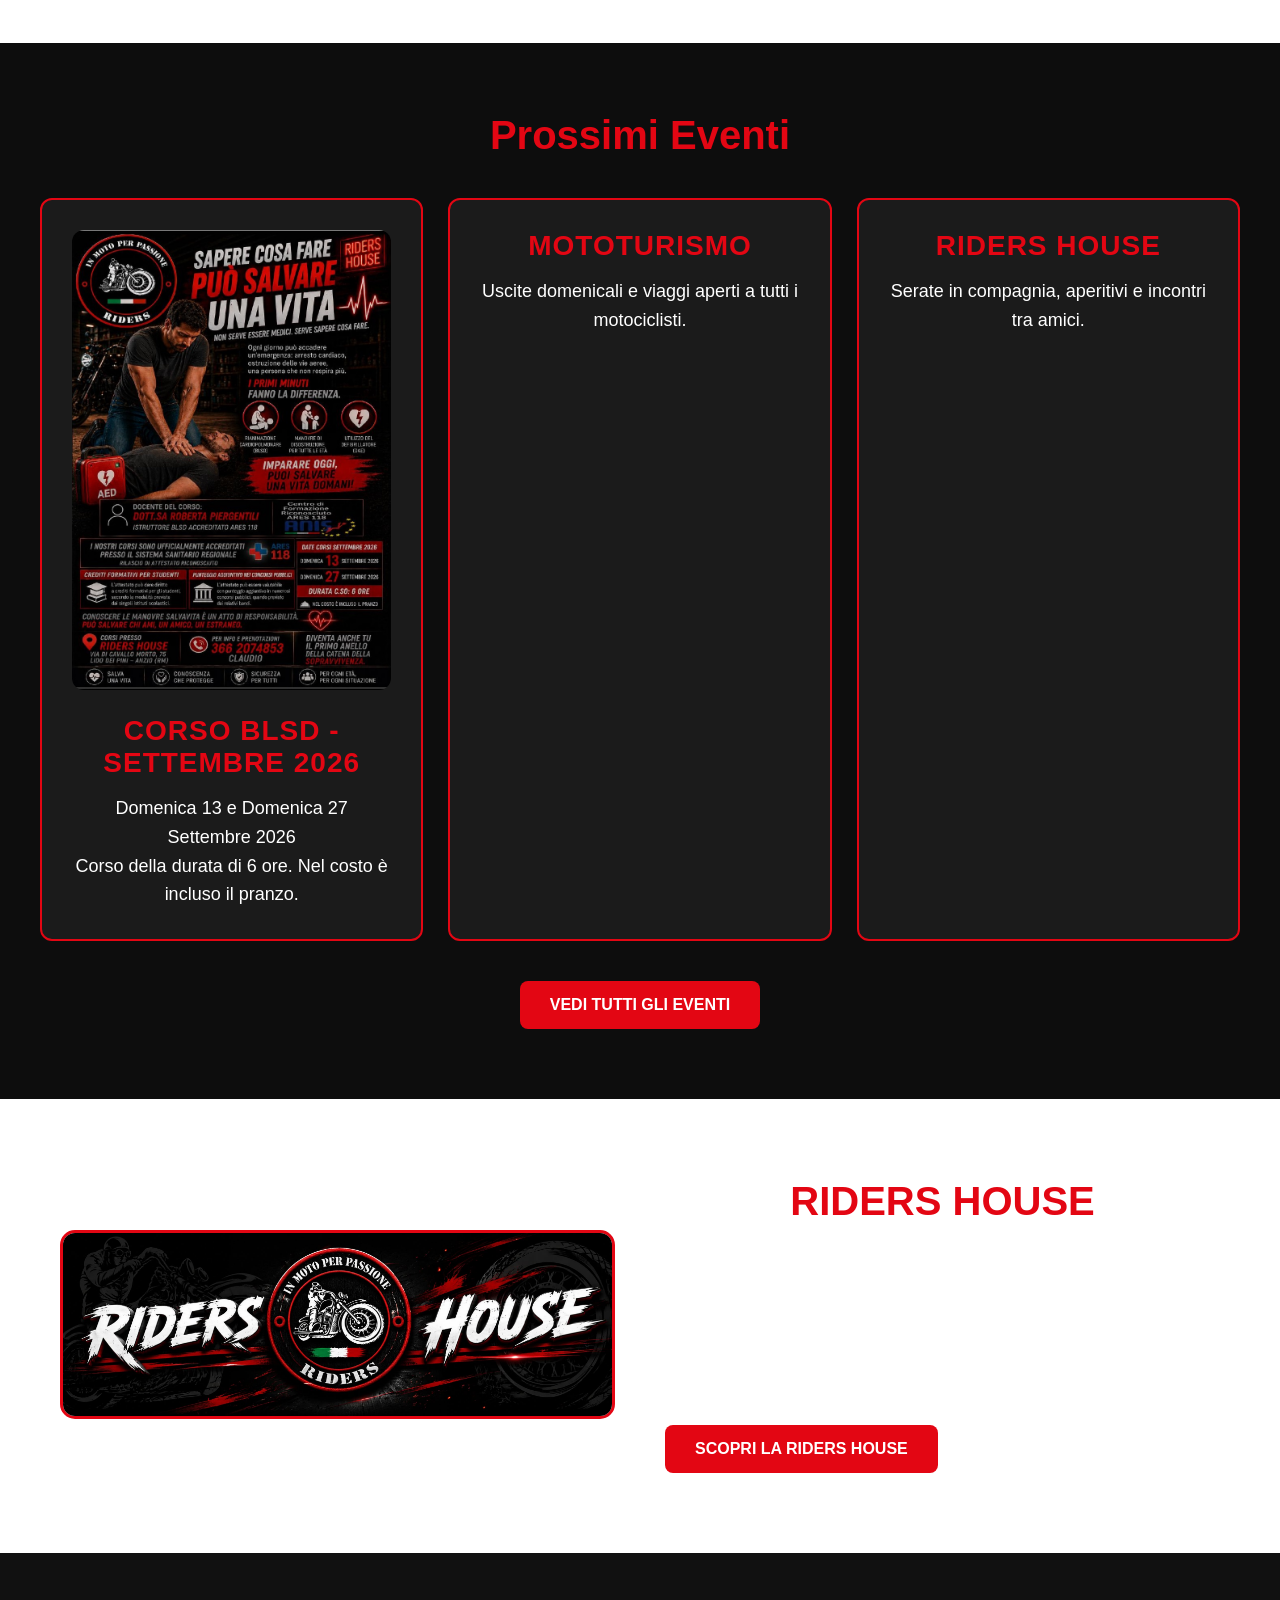
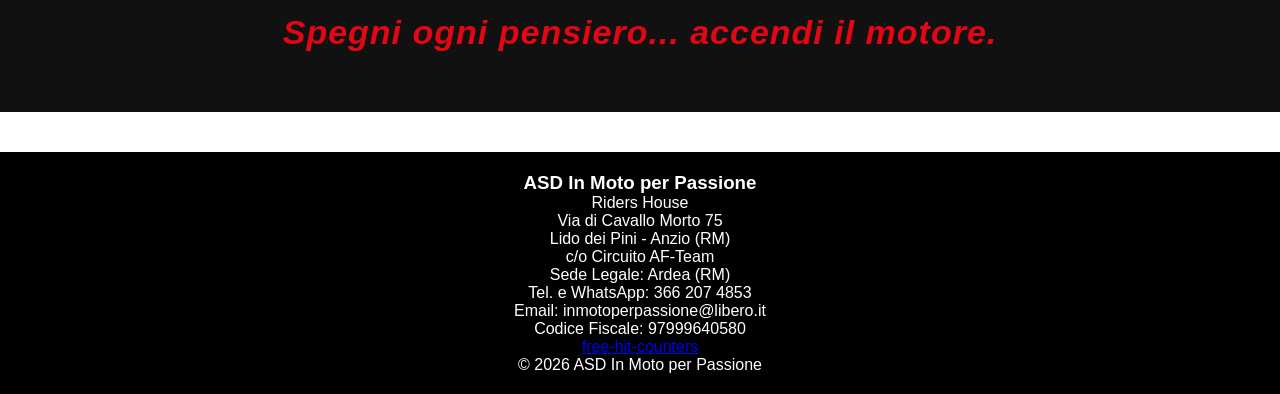
==== commit 5496af97: "Add files via upload" ====
--- a/index.html
+++ b/index.html
@@ -180,10 +180,9 @@
     Codice Fiscale: 97999640580
 </p>
 
-<div class="visitor-counter">
-    <span>VISITATORI</span>
-    <strong>000001</strong>
-</div>
+
+ <a href='https://free-hit-counters.net/'>free-hit-counters</a> <script type='text/javascript' src='https://www.freevisitorcounters.com/auth.php?id=3b046f3699c56313addc67d5b30b33d054227cdc'></script>
+<script type="text/javascript" src="https://www.freevisitorcounters.com/en/home/counter/1601491/t/2"></script>
 
 <p>
     © 2026 ASD In Moto per Passione
--- a/css/style.css
+++ b/css/style.css
@@ -306,3 +306,46 @@
     width:100%;
     max-width:1000px;
     margin:0 auto;
+.visitor-counter {
+    display: block;
+    width: fit-content;
+    margin: 20px auto;
+    padding: 8px 20px;
+    border: 1px solid #ffffff;
+    border-radius: 10px;
+    text-align: center;
+}
+
+.visitor-counter span {
+    display: block;
+    font-size: 10px;
+    color: #d4af37;
+}
+
+.visitor-counter strong {
+    display: block;
+    font-size: 16px;
+    color: #ffffff;
+}.visitor-counter {
+    display: block;
+    width: fit-content;
+    margin: 25px auto;
+    padding: 8px 18px;
+    border: 1px solid #ffffff;
+    border-radius: 8px;
+    text-align: center;
+}
+
+.visitor-counter span {
+    display: block;
+    font-size: 10px;
+    color: #d4af37;
+    letter-spacing: 2px;
+}
+
+.visitor-counter strong {
+    display: block;
+    font-size: 14px;
+    color: #ffffff;
+    letter-spacing: 2px;
+}
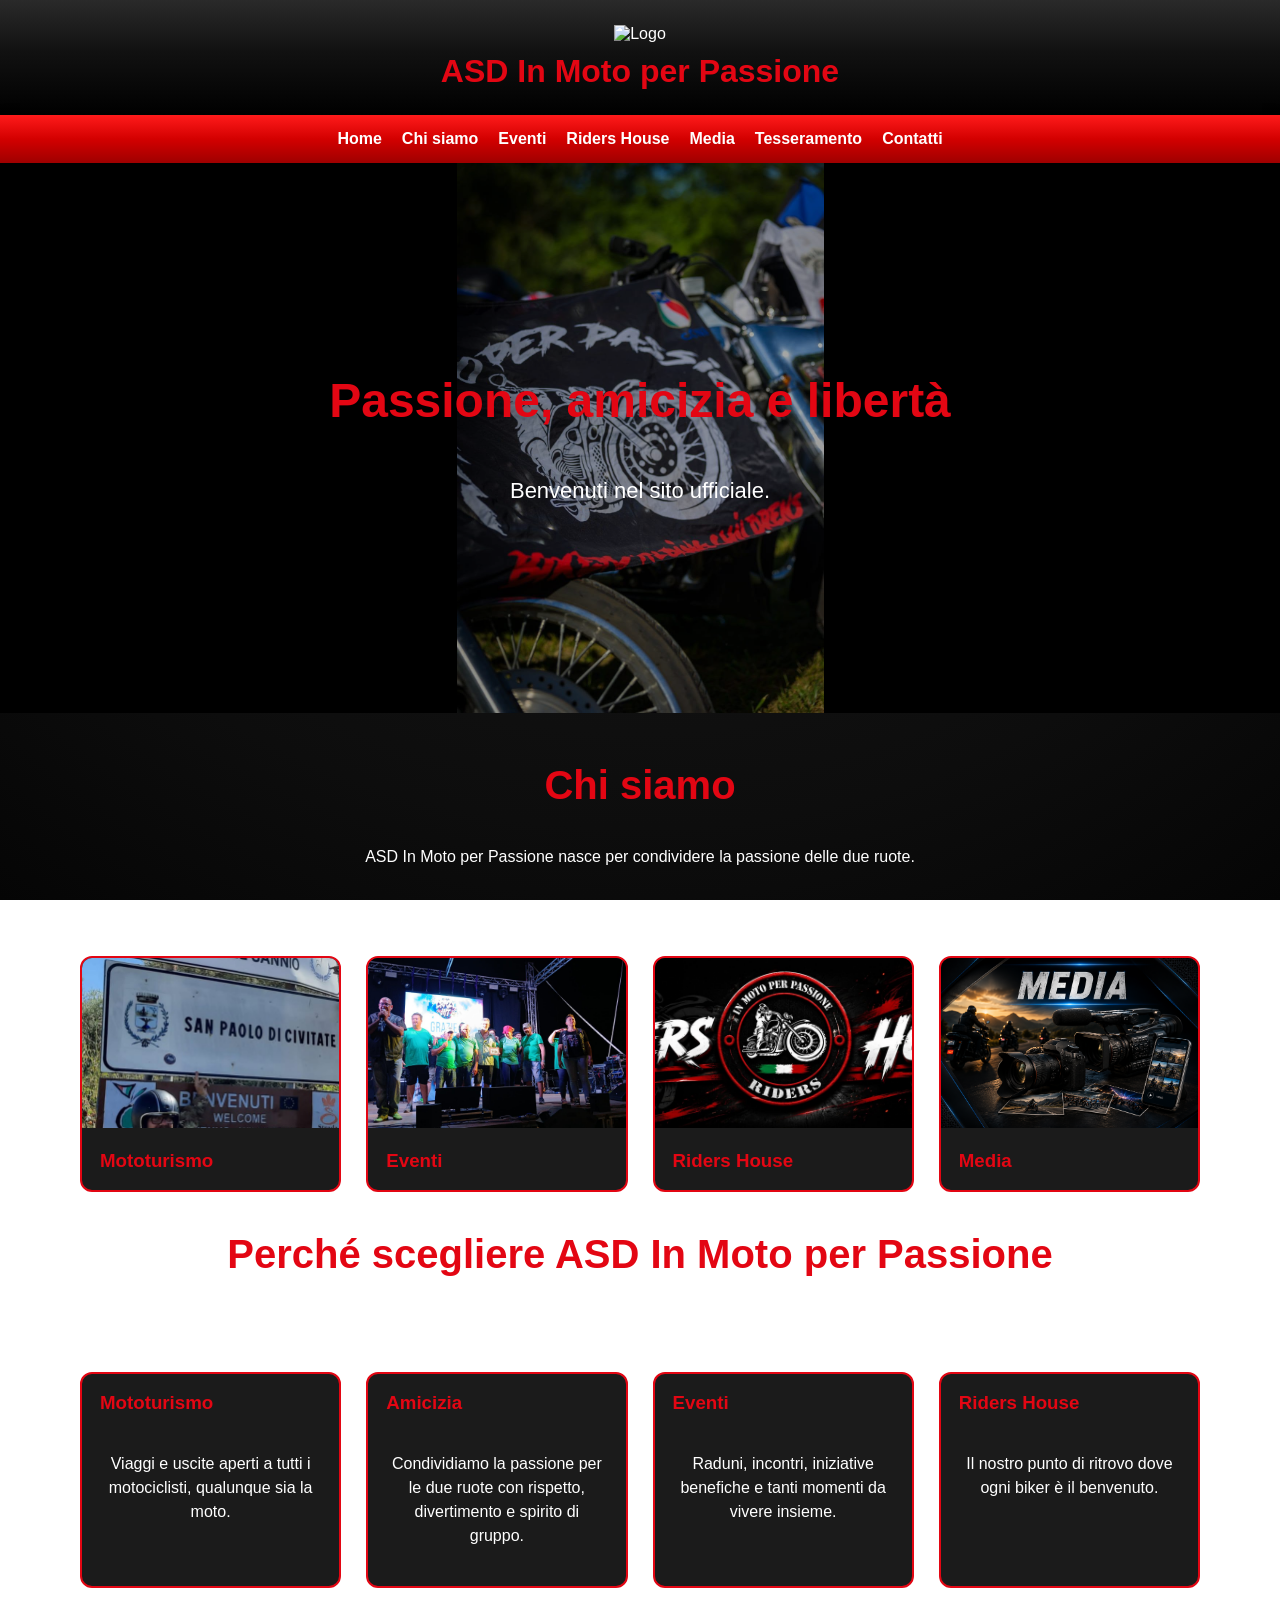
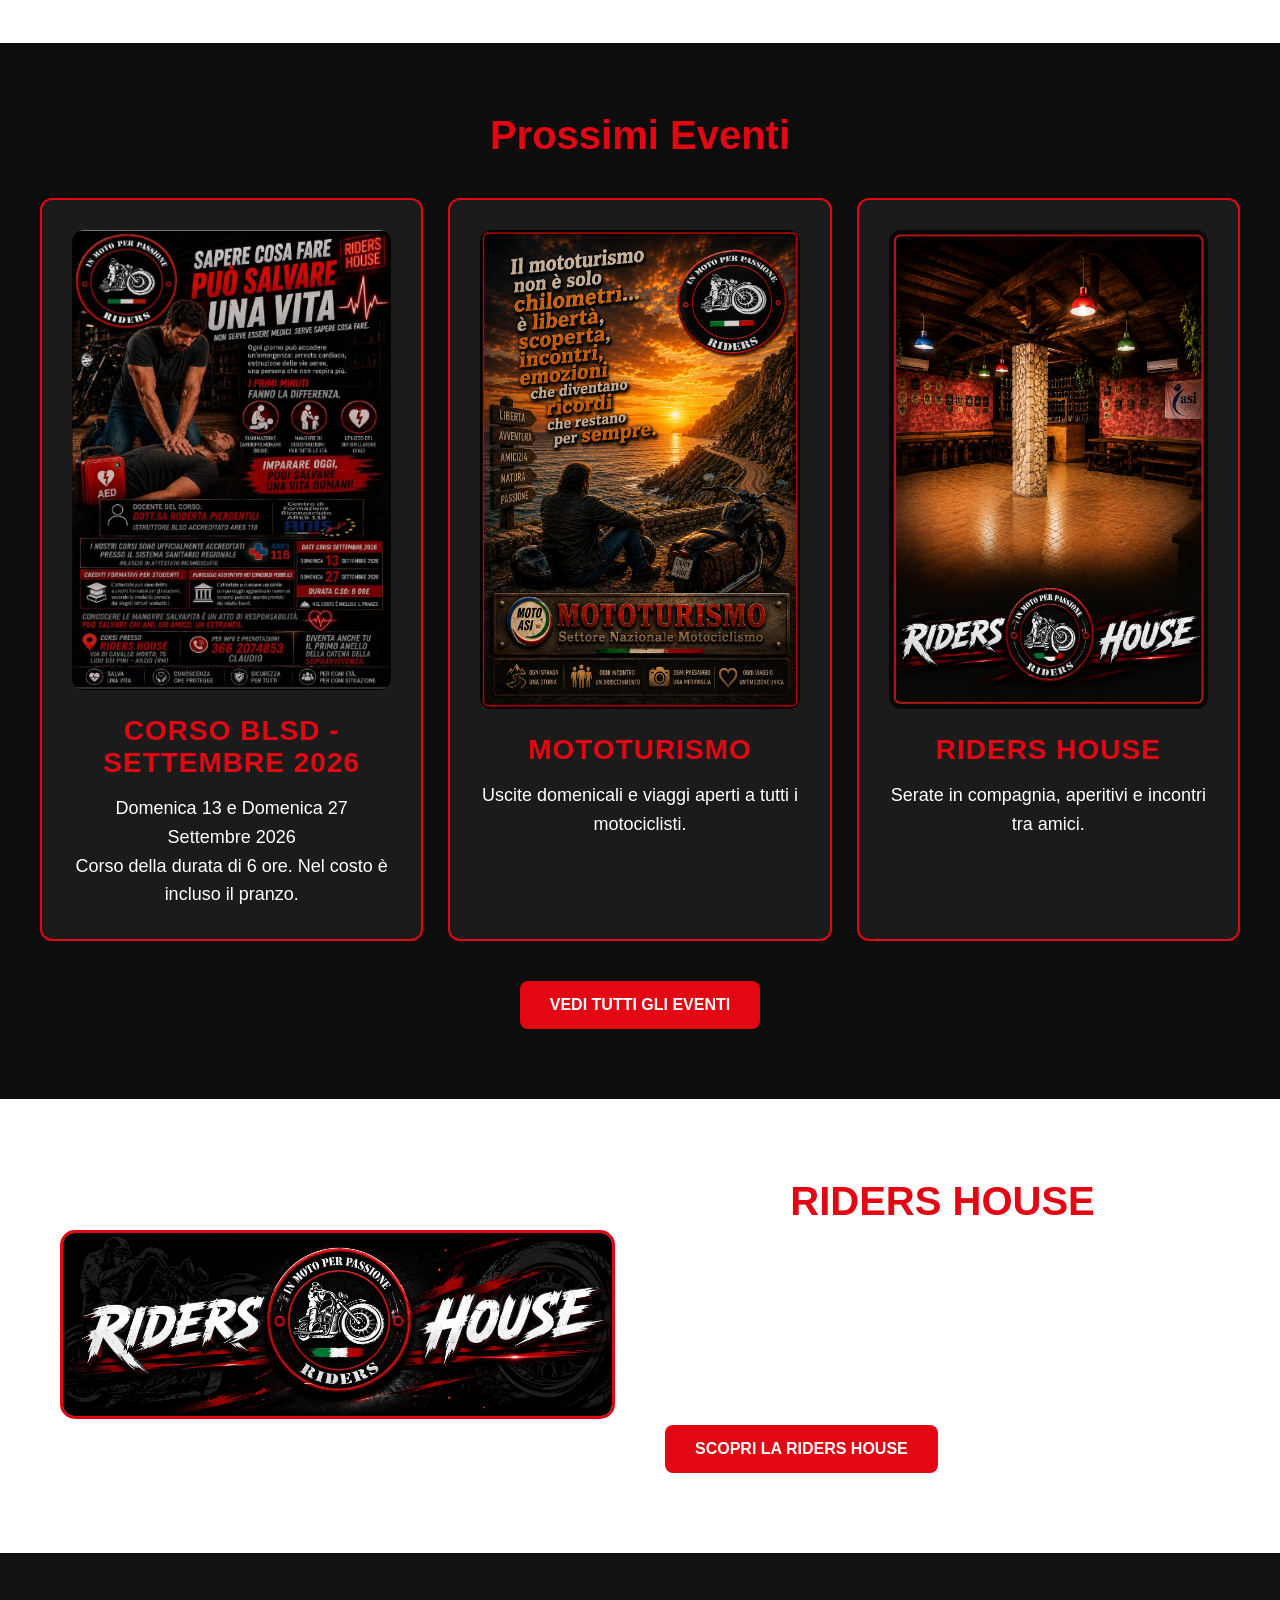
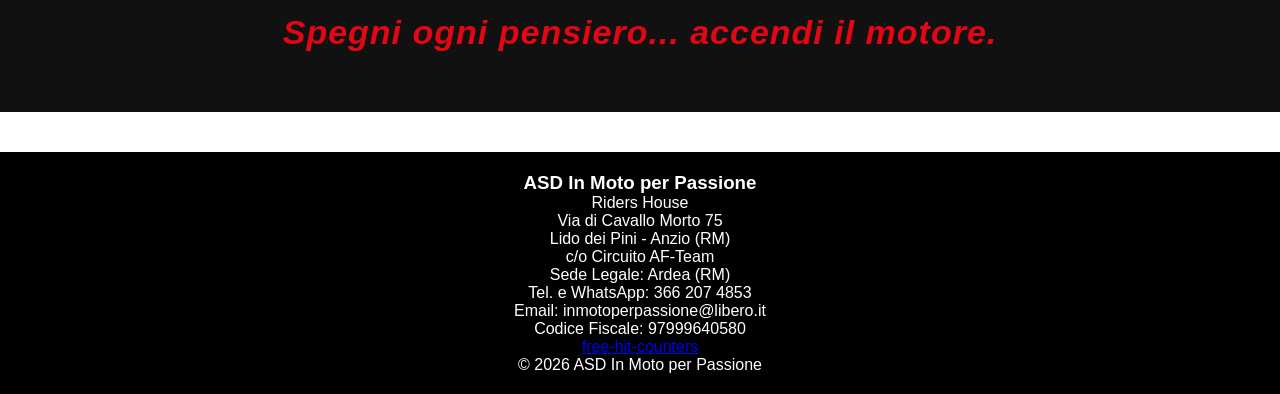
==== commit 018bf29a: "Add files via upload" ====
--- a/index.html
+++ b/index.html
@@ -89,26 +89,30 @@
 
     <div class="evento-card">
 
-        <h3>Mototurismo</h3>
+    <img src="images/mototurismo-home.jpg" alt="Mototurismo">
 
-        <p>
-            Uscite domenicali e viaggi aperti
-            a tutti i motociclisti.
-        </p>
+    <h3>Mototurismo</h3>
 
-    </div>
+    <p>
+        Uscite domenicali e viaggi aperti
+        a tutti i motociclisti.
+    </p>
+
+</div>
 
 
-    <div class="evento-card">
+  <div class="evento-card">
 
-        <h3>Riders House</h3>
+    <img src="images/riders-house-home.jpg" alt="Riders House">
 
-        <p>
-            Serate in compagnia, aperitivi
-            e incontri tra amici.
-        </p>
+    <h3>Riders House</h3>
 
-    </div>
+    <p>
+        Serate in compagnia, aperitivi
+        e incontri tra amici.
+    </p>
+
+</div>
 
 
 </div>
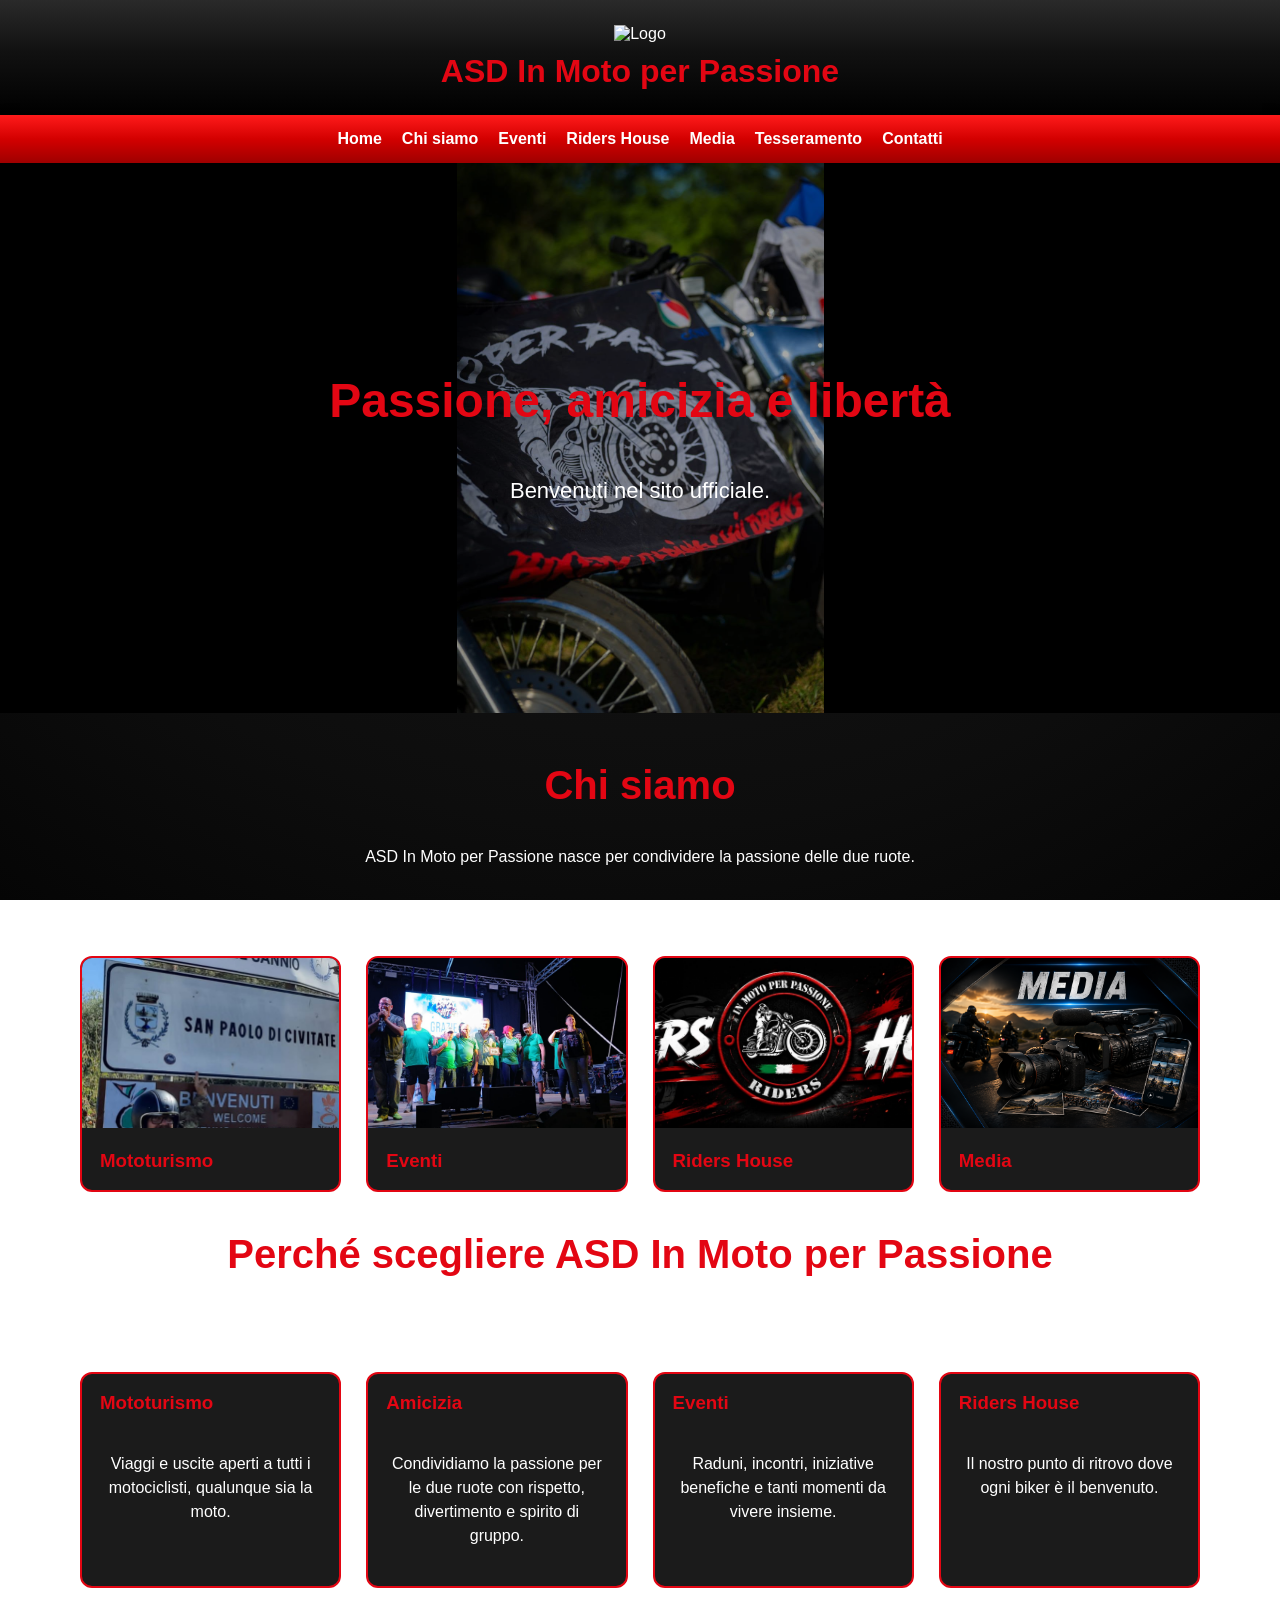
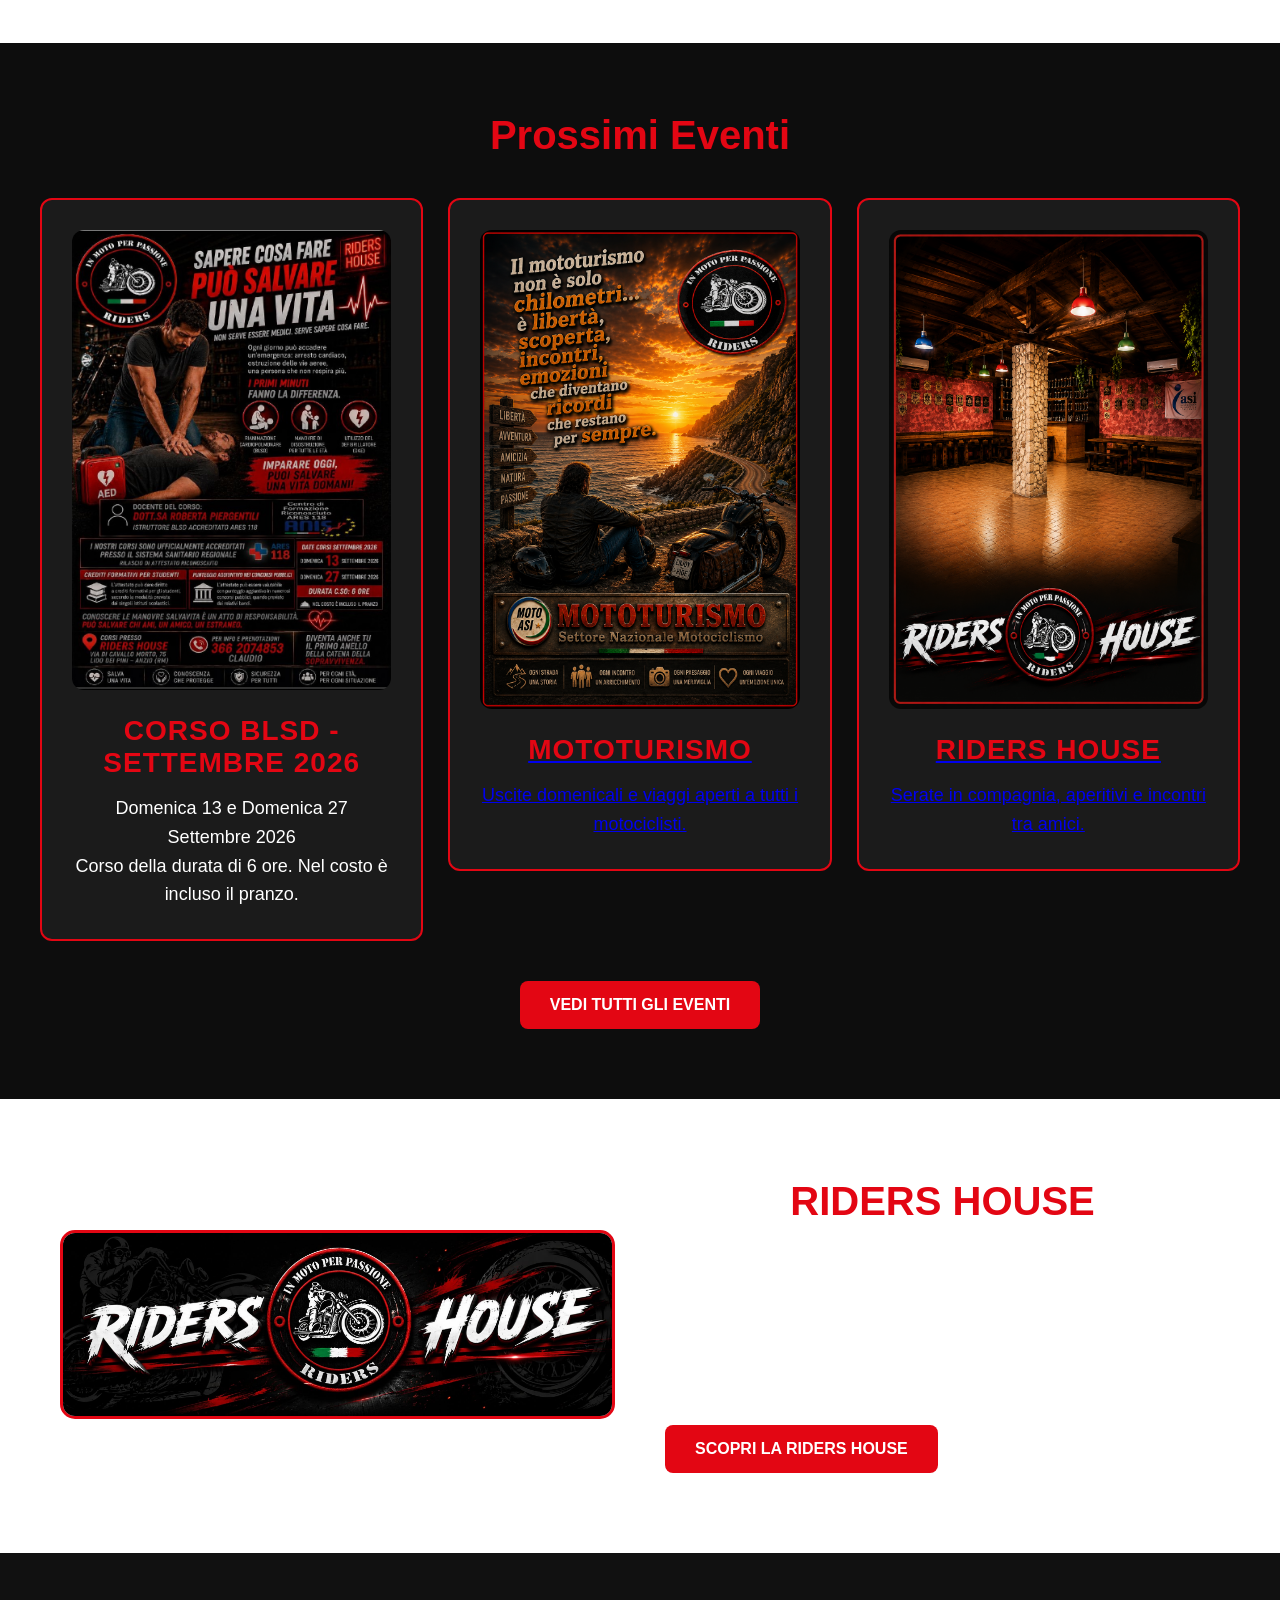
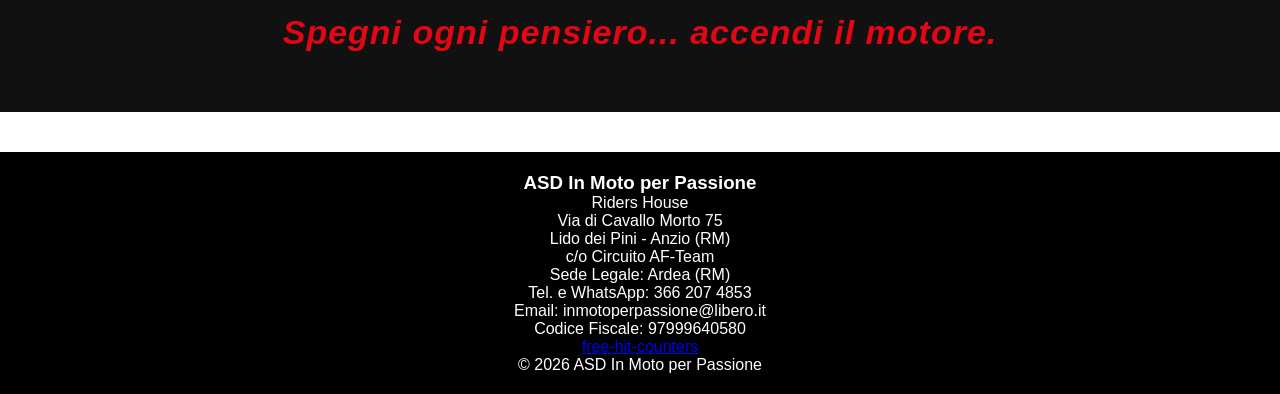
==== commit 31230d12: "Add files via upload" ====
--- a/index.html
+++ b/index.html
@@ -87,32 +87,40 @@
     </div>
 
 
+   <a href="eventi.html#mototurismo" class="card-link">
+
     <div class="evento-card">
 
-    <img src="images/mototurismo-home.jpg" alt="Mototurismo">
-
-    <h3>Mototurismo</h3>
-
-    <p>
-        Uscite domenicali e viaggi aperti
-        a tutti i motociclisti.
-    </p>
-
-</div>
-
-
-  <div class="evento-card">
-
-    <img src="images/riders-house-home.jpg" alt="Riders House">
-
-    <h3>Riders House</h3>
-
-    <p>
-        Serate in compagnia, aperitivi
-        e incontri tra amici.
-    </p>
-
-</div>
+        <img src="images/mototurismo-home.jpg" alt="Mototurismo">
+
+        <h3>Mototurismo</h3>
+
+        <p>
+            Uscite domenicali e viaggi aperti
+            a tutti i motociclisti.
+        </p>
+
+    </div>
+
+</a>
+
+
+  <a href="riders-house.html" class="card-link">
+
+    <div class="evento-card">
+
+        <img src="images/riders-house-home.jpg" alt="Riders House">
+
+        <h3>Riders House</h3>
+
+        <p>
+            Serate in compagnia, aperitivi
+            e incontri tra amici.
+        </p>
+
+    </div>
+
+</a>
 
 
 </div>
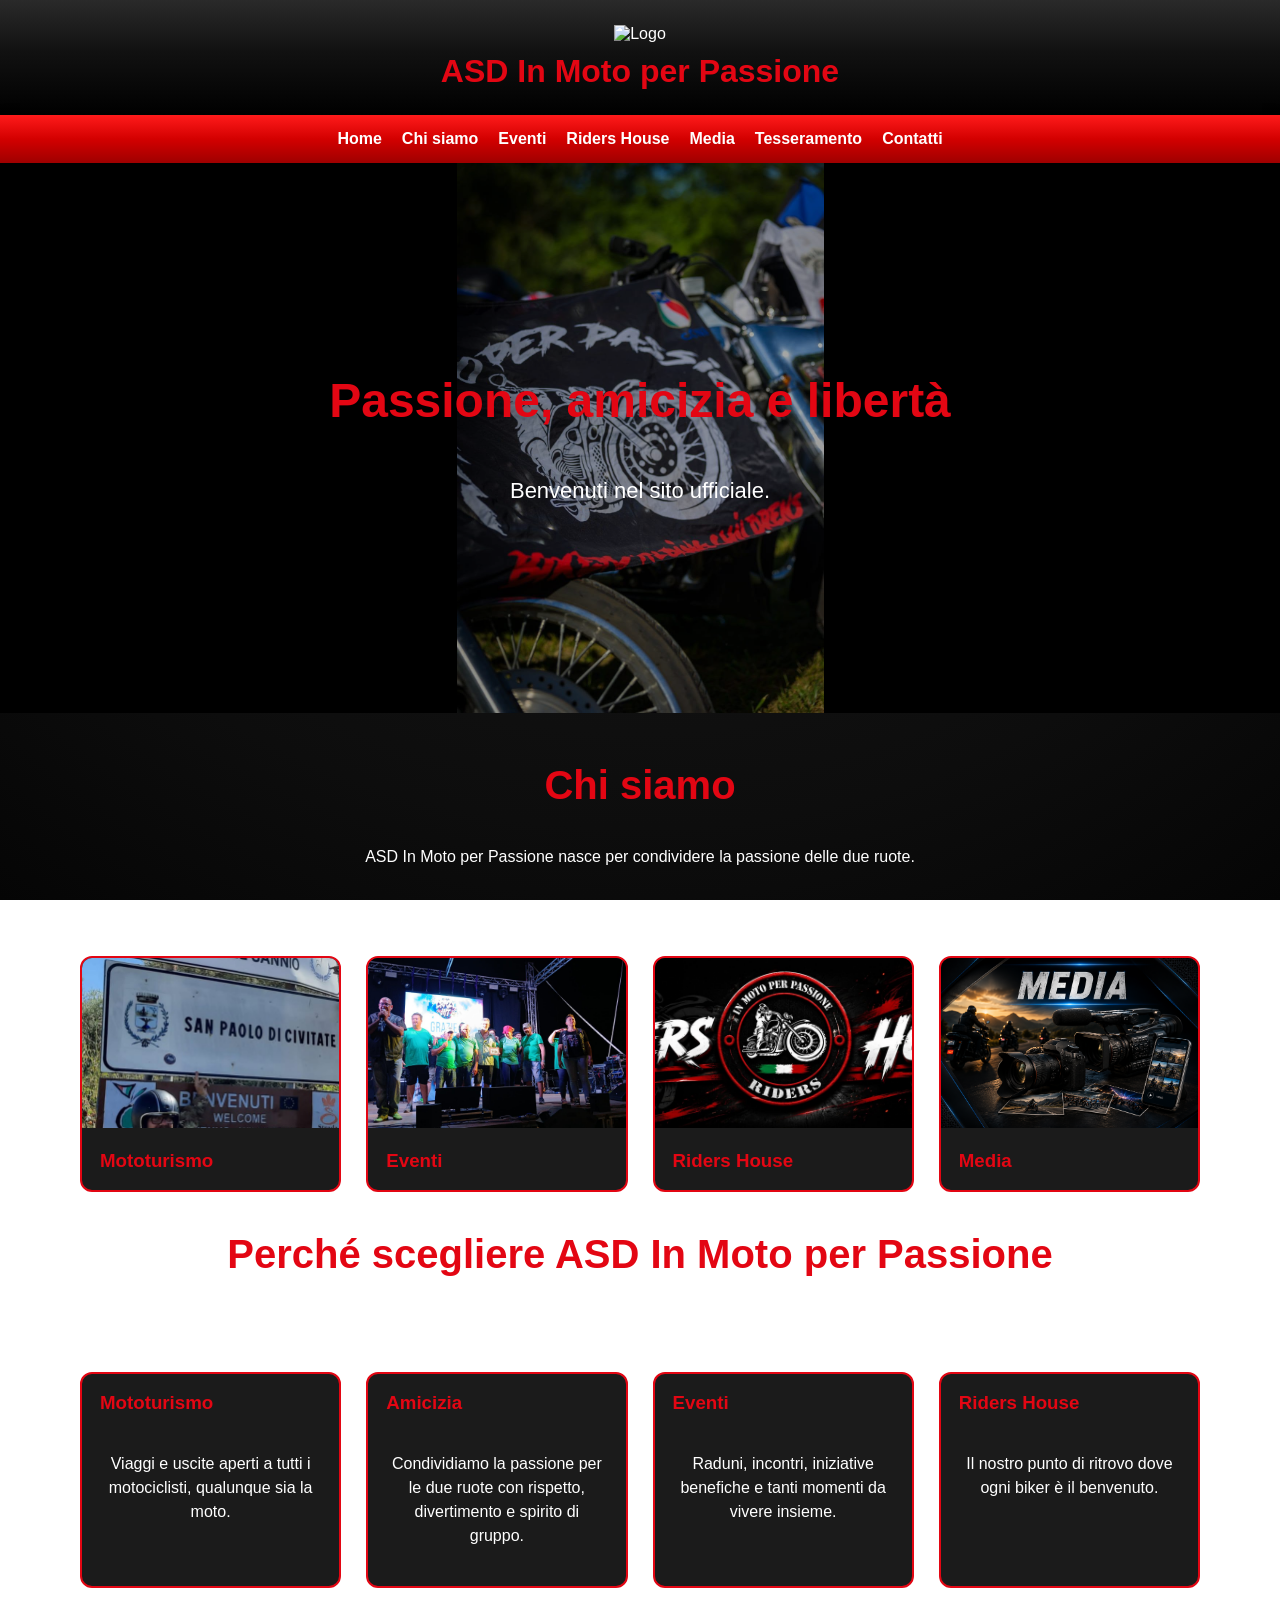
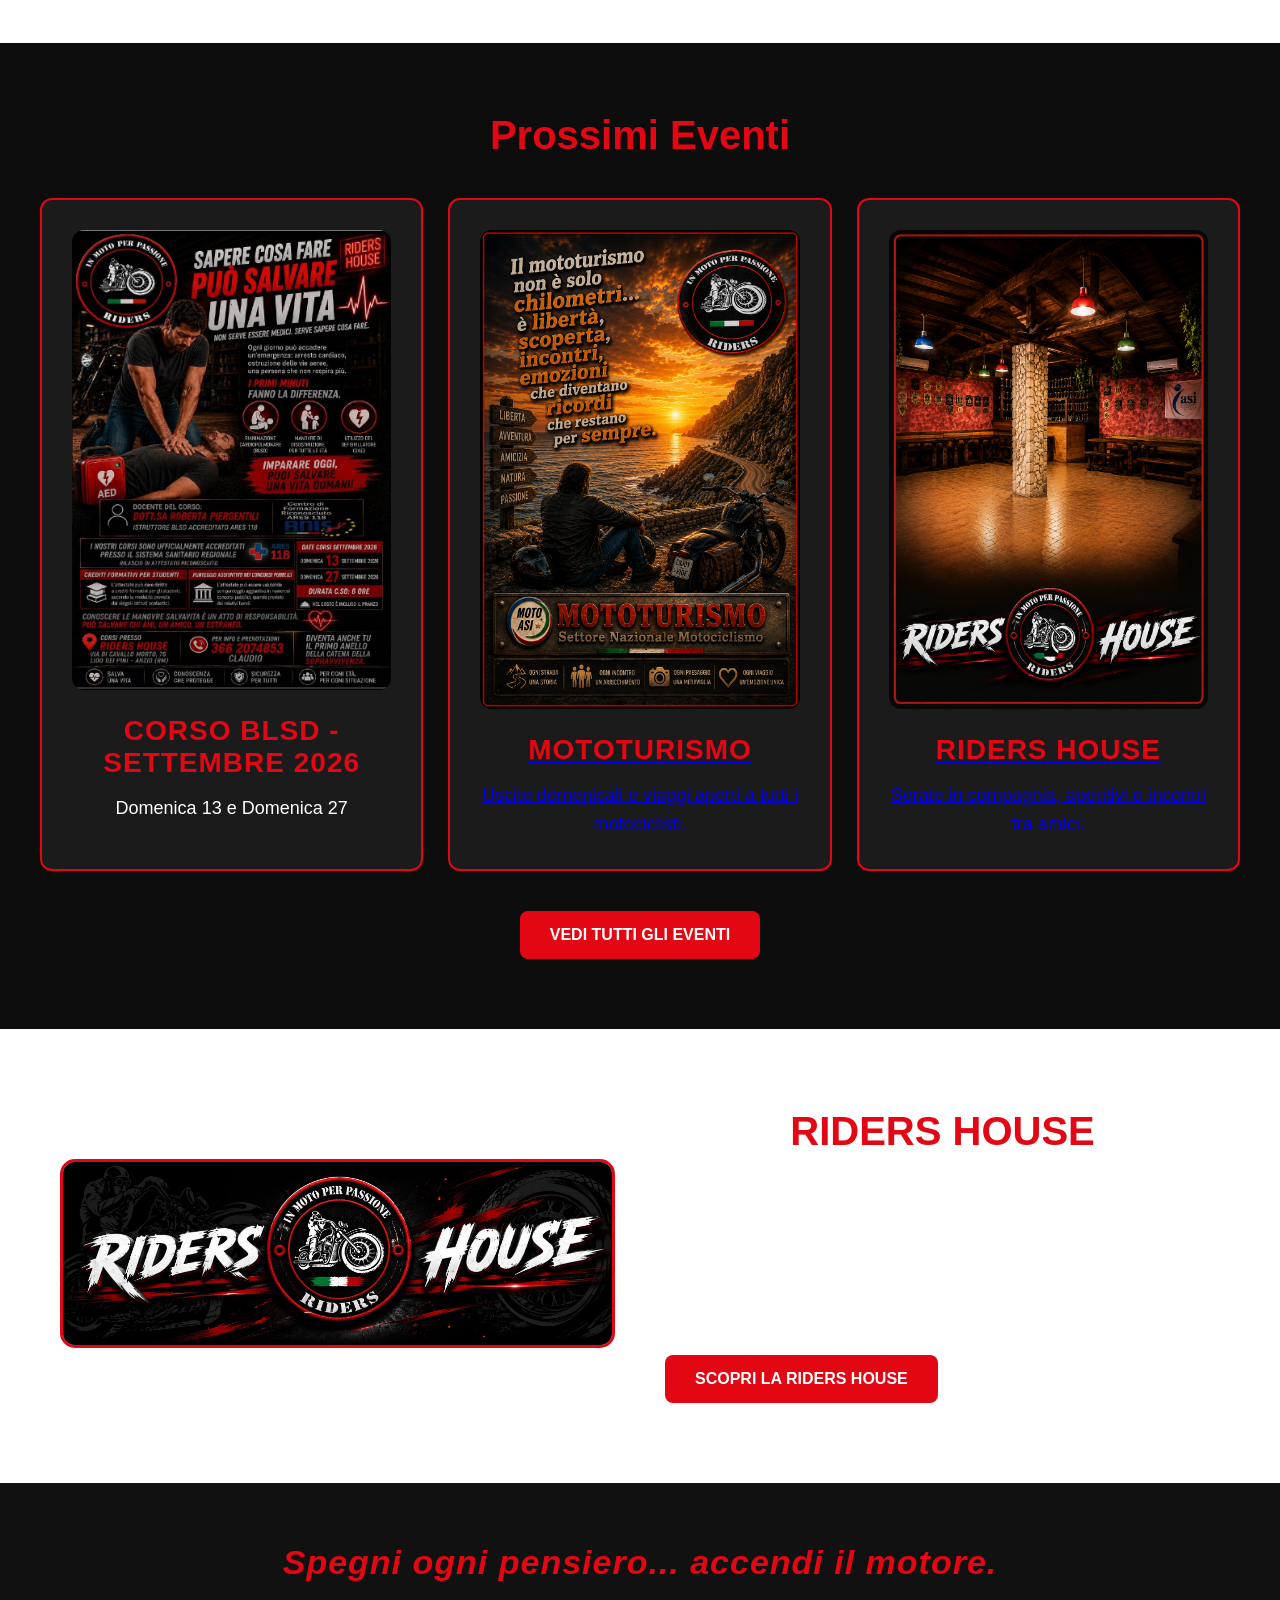
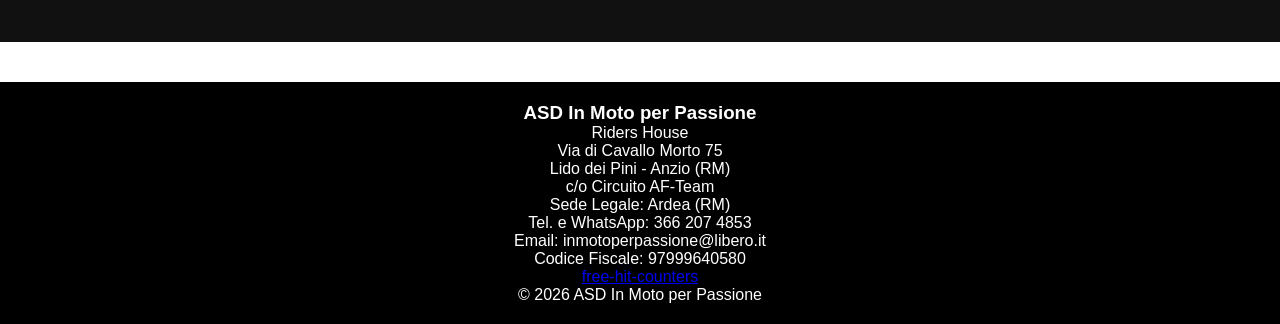
==== commit dc1cf75b: "Add files via upload" ====
--- a/index.html
+++ b/index.html
@@ -76,13 +76,10 @@
         <h3>Corso BLSD - Settembre 2026</h3>
 
         <p>
-            Domenica 13 e Domenica 27 Settembre 2026
-        </p>
-
-        <p>
-            Corso della durata di 6 ore.
-            Nel costo è incluso il pranzo.
-        </p>
+            Domenica 13 e Domenica 27 
+        </p>
+
+        
 
     </div>
 
